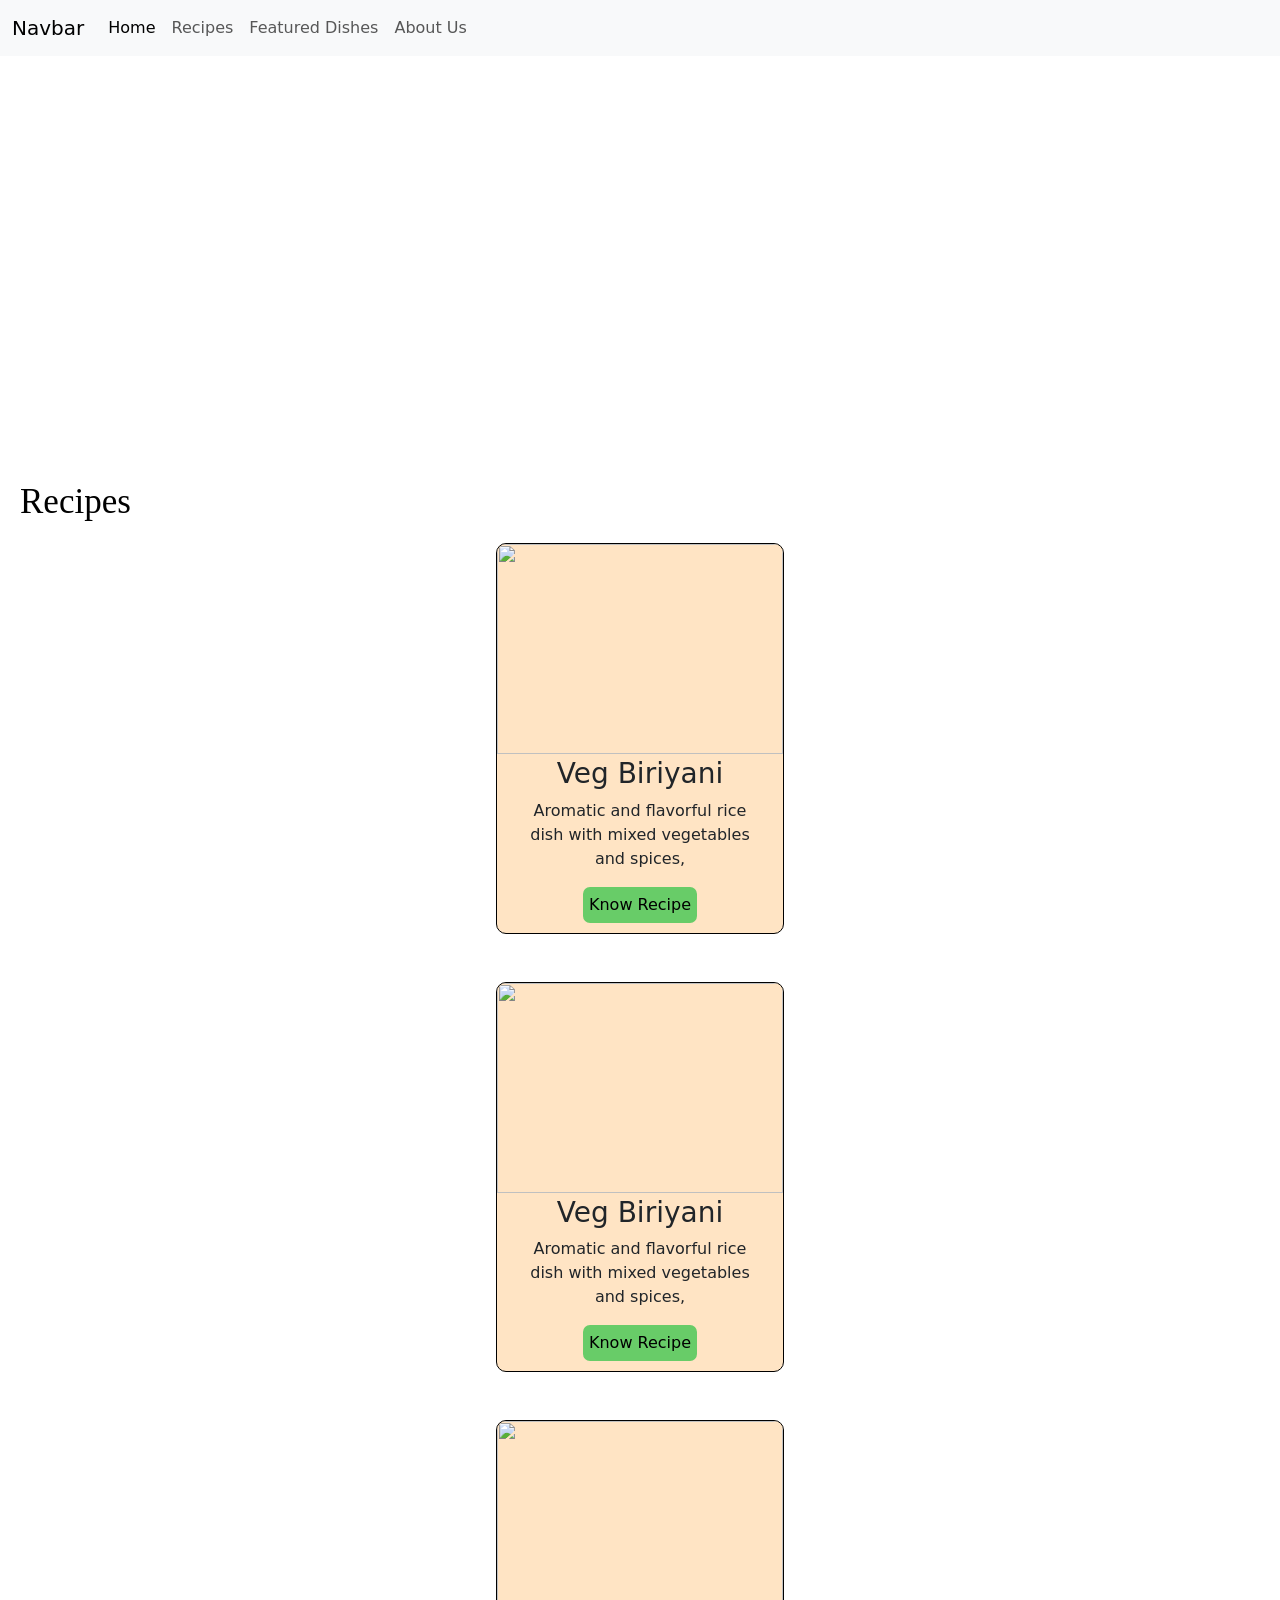
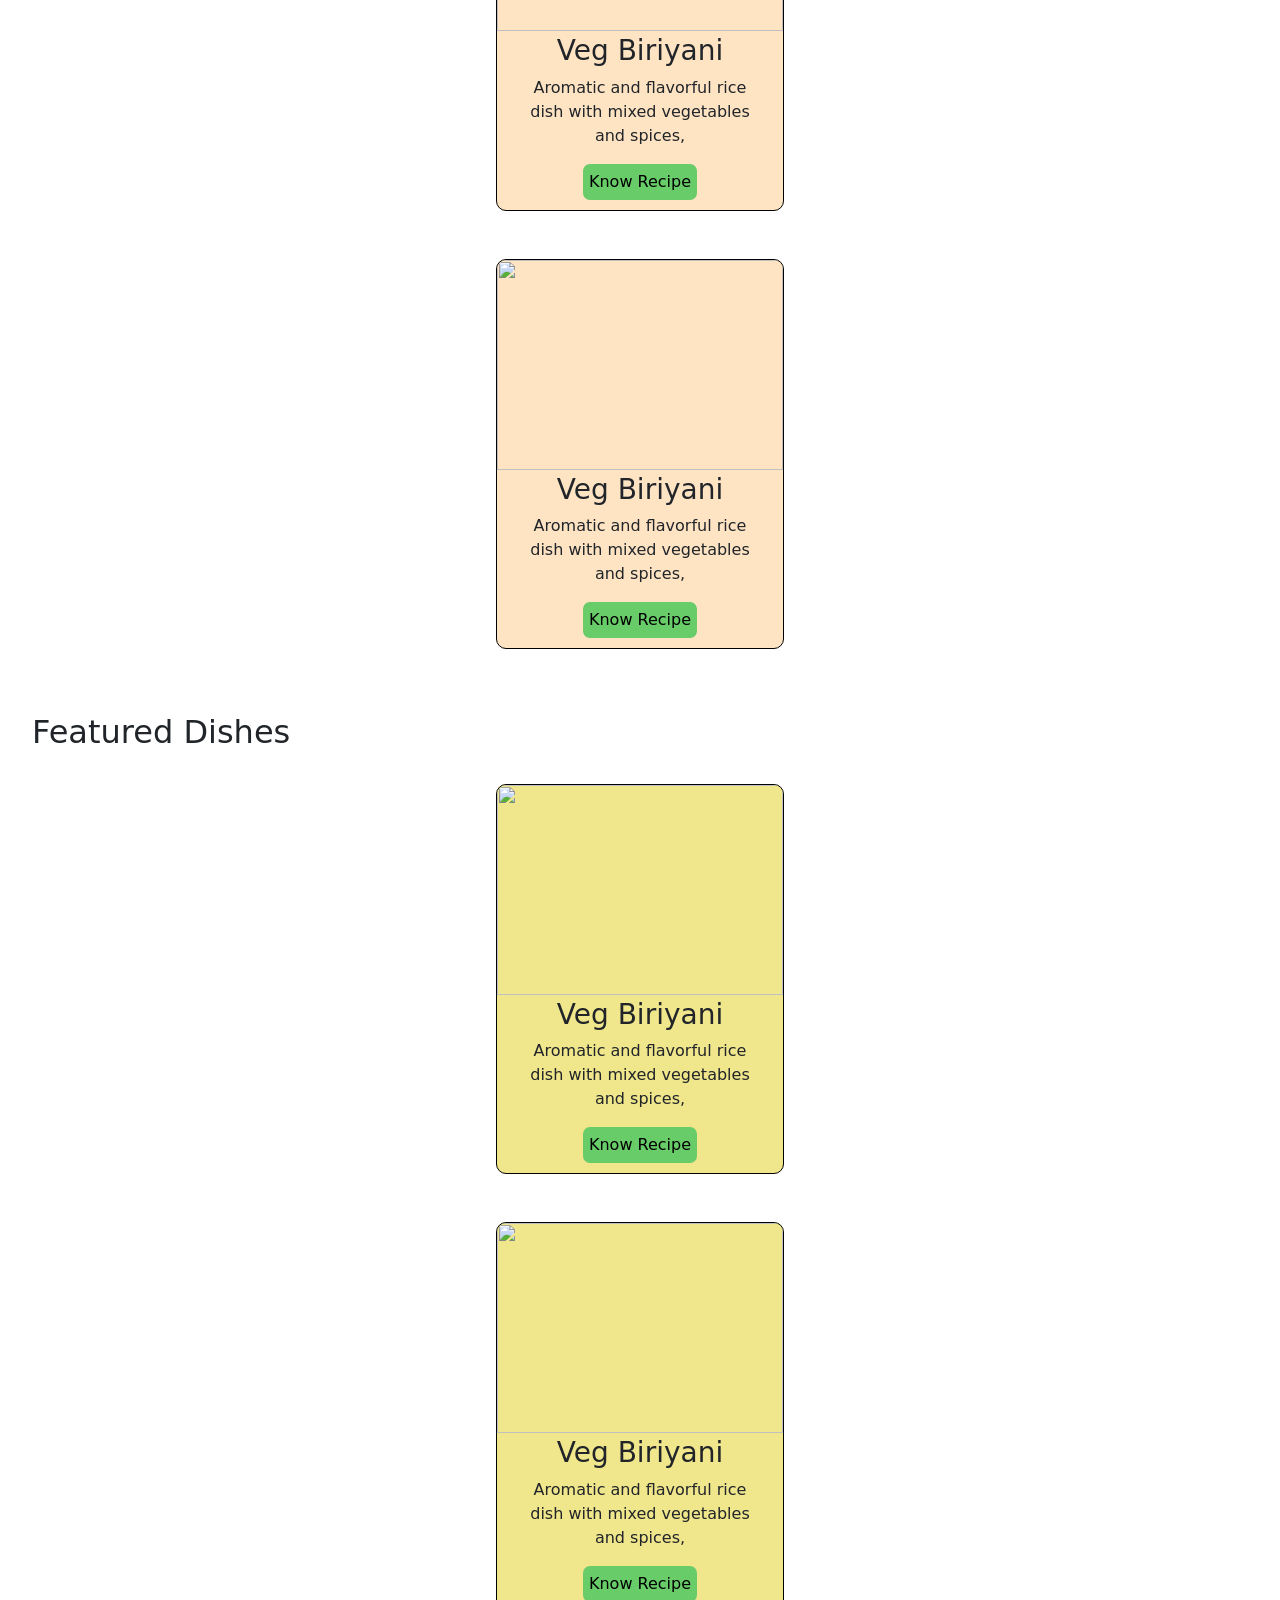
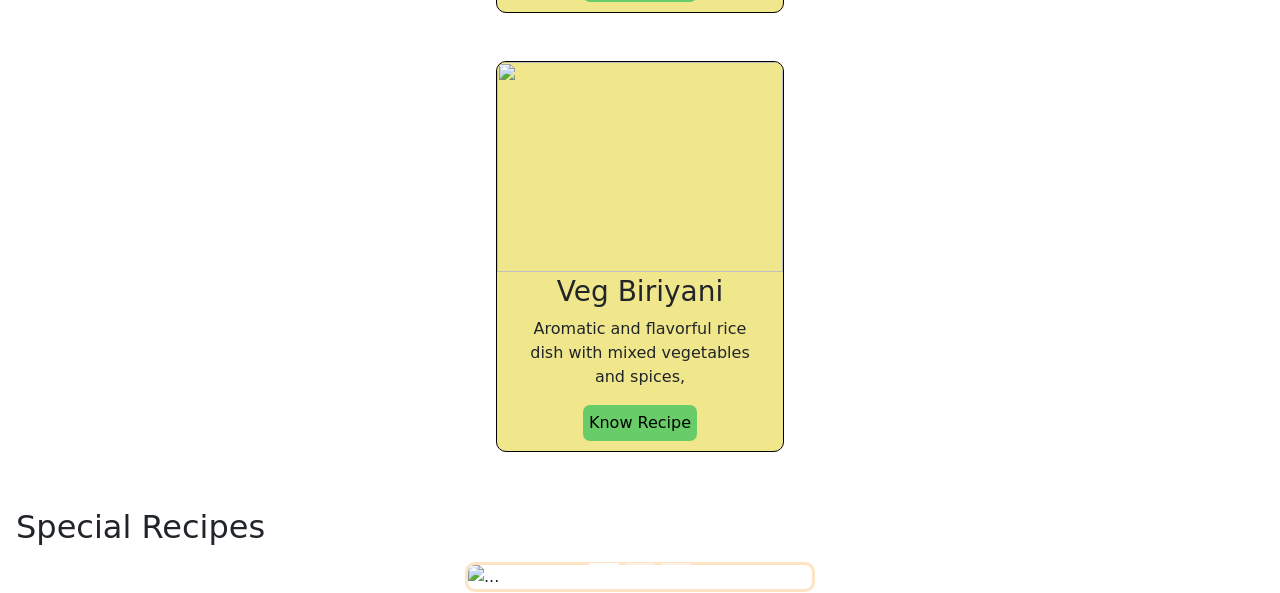
==== index.html @ 8d42eef1 "changed the html file name as the deployment was not working" ====
<!doctype html>
<html lang="en">
  <head>
    <meta charset="utf-8">
    <meta name="viewport" content="width=device-width, initial-scale=1">
    <title>Mama Recipe Site</title>
    <link href="https://cdn.jsdelivr.net/npm/bootstrap@5.3.8/dist/css/bootstrap.min.css" rel="stylesheet" integrity="sha384-sRIl4kxILFvY47J16cr9ZwB07vP4J8+LH7qKQnuqkuIAvNWLzeN8tE5YBujZqJLB" crossorigin="anonymous">
      <link rel="stylesheet" href="forge-01.css"> 
</head>
  <body>
            <nav class="navbar navbar-expand-lg bg-body-tertiary custom-navbar">
        <div class="container-fluid">
            <a class="navbar-brand" href="#">Navbar</a>
            <button class="navbar-toggler" type="button" data-bs-toggle="collapse" data-bs-target="#navbarNav" aria-controls="navbarNav" aria-expanded="false" aria-label="Toggle navigation">
            <span class="navbar-toggler-icon"></span>
            </button>
            <div class="collapse navbar-collapse" id="navbarNav">
            <ul class="navbar-nav">
                <li class="nav-item">
                <a class="nav-link active" aria-current="page" href="#">Home</a>
                </li>
                <li class="nav-item">
                <a class="nav-link" href="#">Recipes</a>
                </li>
                <li class="nav-item">
                <a class="nav-link" href="#">Featured Dishes</a>
                </li>
                <li class="nav-item">
                <a class="nav-link" href="#">About Us</a>
                </li>
            </ul>
            </div>
        </div>
        </nav>
        <div class="background-herosection text-center d-flex flex-column justify-content-center align-items-center">
            <h1 class="main-heading pl-5">Mama's Recipes<br>Site</h1>
        </div>
        <div>
            <h1 class="sub-heading title-1">Recipes</h1>
        </div>
            <div class="recipe-card card d-flex flex-column justify-content-center mb-5">
                <img src="https://tse3.mm.bing.net/th/id/OIP.PhmtGfnN7TWj3JhWNazt8wHaE8?r=0&cb=thfvnextfalcon2&w=1024&h=683&rs=1&pid=ImgDetMain&o=7&rm=3" class="card-img">
                <div  class="card-recipe-content">
                <h3>Veg Biriyani</h3>
                <p class="card-text">Aromatic and flavorful rice dish with mixed vegetables and spices,</p>
                <button type="button" class="know-recipe-button" data-bs-toggle="modal" data-bs-target="#exampleModal">
                Know Recipe
                </button>

                <!-- Modal -->
                <div class="modal fade" id="exampleModal" tabindex="-1" aria-labelledby="exampleModalLabel" aria-hidden="true">
                <div class="modal-dialog">
                    <div class="modal-content">
                    <div class="modal-header">
                        <h1 class="modal-title fs-5" id="exampleModalLabel">Modal title</h1>
                        <button type="button" class="btn-close" data-bs-dismiss="modal" aria-label="Close"></button>
                    </div>
                    <div class="modal-body modals">
                        <h3>Veg Biryani</h3>
                            <h5>Description</h5>

                            <p>A fragrant and flavorful rice dish made with basmati rice, mixed vegetables, herbs, and aromatic Indian spices.</p>
                            <ul>
                            <p>Prepration</p>
                            <li>Prep: 20 minutes</li>
                            <li>Cook: 30 minutes</li>
                            <li>Total: 50 minutes</li>
                            </ul>
                            Servings

                            4 people</p>
                            <h3>Ingredients</h3>

                            <h4>For Rice</h4>
                            <ul>
                                <li>2 cups basmati rice</li>
                                <li>4 cups water</li>
                                <li>1 bay leaf</li>
                                <li>2 cloves</li>
                                <li>1 cinnamon stick</li>
                                <li>Salt to taste</li>
                            </ul>

                            <h4>For Vegetables</h4>
                            <ul>
                                <li>1 cup carrots (diced)</li>
                                <li>1 cup beans (chopped)</li>
                                <li>1 cup green peas</li>
                                <li>1 potato (cubed)</li>
                                <li>1 onion (thinly sliced)</li>
                                <li>2 tomatoes (chopped)</li>
                                <li>2 green chilies (slit)</li>
                            </ul>

                            <h4>Spices &amp; Herbs</h4>
                            <ul>
                                <li>1 tsp ginger-garlic paste</li>
                                <li>1 tsp cumin seeds</li>
                                <li>1 tsp garam masala</li>
                                <li>½ tsp turmeric powder</li>
                                <li>1 tsp red chili powder</li>
                                <li>2 tbsp mint leaves</li>
                                <li>2 tbsp coriander leaves</li>
                            </ul>

                            <h4>Other Ingredients</h4>
                            <ul>
                                <li>2 tbsp oil</li>
                                <li>1 tbsp ghee</li>
                                <li>Salt to taste</li>
                            </ul>
                    </div>
                    <div class="modal-footer">
                        
                        <button type="button" class="btn btn-secondary" data-bs-dismiss="modal">Close</button>
                        
                    </div>
                    </div>
                </div>
                </div>
                </div>
            </div>
            <div class="recipe-card card d-flex flex-column justify-content-center mb-5">
                <img src="https://tse3.mm.bing.net/th/id/OIP.PhmtGfnN7TWj3JhWNazt8wHaE8?r=0&cb=thfvnextfalcon2&w=1024&h=683&rs=1&pid=ImgDetMain&o=7&rm=3" class="card-img">
                <div  class="card-recipe-content">
                <h3>Veg Biriyani</h3>
                <p class="card-text">Aromatic and flavorful rice dish with mixed vegetables and spices,</p>
                <button type="button" class="know-recipe-button" data-bs-toggle="modal" data-bs-target="#exampleModal">
                Know Recipe
                </button>

                <!-- Modal -->
                <div class="modal fade" id="exampleModal" tabindex="-1" aria-labelledby="exampleModalLabel" aria-hidden="true">
                <div class="modal-dialog">
                    <div class="modal-content">
                    <div class="modal-header">
                        <h1 class="modal-title fs-5" id="exampleModalLabel">Modal title</h1>
                        <button type="button" class="btn-close" data-bs-dismiss="modal" aria-label="Close"></button>
                    </div>
                    <div class="modal-body modals">
                        <h3>Veg Biryani</h3>
                            <h5>Description</h5>

                            <p>A fragrant and flavorful rice dish made with basmati rice, mixed vegetables, herbs, and aromatic Indian spices.</p>
                            <ul>
                            <p>Prepration</p>
                            <li>Prep: 20 minutes</li>
                            <li>Cook: 30 minutes</li>
                            <li>Total: 50 minutes</li>
                            </ul>
                            Servings

                            4 people</p>
                            <h3>Ingredients</h3>

                            <h4>For Rice</h4>
                            <ul>
                                <li>2 cups basmati rice</li>
                                <li>4 cups water</li>
                                <li>1 bay leaf</li>
                                <li>2 cloves</li>
                                <li>1 cinnamon stick</li>
                                <li>Salt to taste</li>
                            </ul>

                            <h4>For Vegetables</h4>
                            <ul>
                                <li>1 cup carrots (diced)</li>
                                <li>1 cup beans (chopped)</li>
                                <li>1 cup green peas</li>
                                <li>1 potato (cubed)</li>
                                <li>1 onion (thinly sliced)</li>
                                <li>2 tomatoes (chopped)</li>
                                <li>2 green chilies (slit)</li>
                            </ul>

                            <h4>Spices &amp; Herbs</h4>
                            <ul>
                                <li>1 tsp ginger-garlic paste</li>
                                <li>1 tsp cumin seeds</li>
                                <li>1 tsp garam masala</li>
                                <li>½ tsp turmeric powder</li>
                                <li>1 tsp red chili powder</li>
                                <li>2 tbsp mint leaves</li>
                                <li>2 tbsp coriander leaves</li>
                            </ul>

                            <h4>Other Ingredients</h4>
                            <ul>
                                <li>2 tbsp oil</li>
                                <li>1 tbsp ghee</li>
                                <li>Salt to taste</li>
                            </ul>
                    </div>
                    <div class="modal-footer">
                        
                        <button type="button" class="btn btn-secondary" data-bs-dismiss="modal">Close</button>
                        
                    </div>
                    </div>
                </div>
                </div>
                </div>
            </div>
            <div class="recipe-card card d-flex flex-column justify-content-center mb-5">
                <img src="https://tse3.mm.bing.net/th/id/OIP.PhmtGfnN7TWj3JhWNazt8wHaE8?r=0&cb=thfvnextfalcon2&w=1024&h=683&rs=1&pid=ImgDetMain&o=7&rm=3" class="card-img">
                <div  class="card-recipe-content">
                <h3>Veg Biriyani</h3>
                <p class="card-text">Aromatic and flavorful rice dish with mixed vegetables and spices,</p>
                <button type="button" class="know-recipe-button" data-bs-toggle="modal" data-bs-target="#exampleModal">
                Know Recipe
                </button>

                <!-- Modal -->
                <div class="modal fade" id="exampleModal" tabindex="-1" aria-labelledby="exampleModalLabel" aria-hidden="true">
                <div class="modal-dialog">
                    <div class="modal-content">
                    <div class="modal-header">
                        <h1 class="modal-title fs-5" id="exampleModalLabel">Modal title</h1>
                        <button type="button" class="btn-close" data-bs-dismiss="modal" aria-label="Close"></button>
                    </div>
                    <div class="modal-body modals">
                        <h3>Veg Biryani</h3>
                            <h5>Description</h5>

                            <p>A fragrant and flavorful rice dish made with basmati rice, mixed vegetables, herbs, and aromatic Indian spices.</p>
                            <ul>
                            <p>Prepration</p>
                            <li>Prep: 20 minutes</li>
                            <li>Cook: 30 minutes</li>
                            <li>Total: 50 minutes</li>
                            </ul>
                            Servings

                            4 people</p>
                            <h3>Ingredients</h3>

                            <h4>For Rice</h4>
                            <ul>
                                <li>2 cups basmati rice</li>
                                <li>4 cups water</li>
                                <li>1 bay leaf</li>
                                <li>2 cloves</li>
                                <li>1 cinnamon stick</li>
                                <li>Salt to taste</li>
                            </ul>

                            <h4>For Vegetables</h4>
                            <ul>
                                <li>1 cup carrots (diced)</li>
                                <li>1 cup beans (chopped)</li>
                                <li>1 cup green peas</li>
                                <li>1 potato (cubed)</li>
                                <li>1 onion (thinly sliced)</li>
                                <li>2 tomatoes (chopped)</li>
                                <li>2 green chilies (slit)</li>
                            </ul>

                            <h4>Spices &amp; Herbs</h4>
                            <ul>
                                <li>1 tsp ginger-garlic paste</li>
                                <li>1 tsp cumin seeds</li>
                                <li>1 tsp garam masala</li>
                                <li>½ tsp turmeric powder</li>
                                <li>1 tsp red chili powder</li>
                                <li>2 tbsp mint leaves</li>
                                <li>2 tbsp coriander leaves</li>
                            </ul>

                            <h4>Other Ingredients</h4>
                            <ul>
                                <li>2 tbsp oil</li>
                                <li>1 tbsp ghee</li>
                                <li>Salt to taste</li>
                            </ul>
                    </div>
                    <div class="modal-footer">
                        
                        <button type="button" class="btn btn-secondary" data-bs-dismiss="modal">Close</button>
                        
                    </div>
                    </div>
                </div>
                </div>
                </div>
            </div>
            <div class="recipe-card card d-flex flex-column justify-content-center mb-5">
                <img src="https://tse3.mm.bing.net/th/id/OIP.PhmtGfnN7TWj3JhWNazt8wHaE8?r=0&cb=thfvnextfalcon2&w=1024&h=683&rs=1&pid=ImgDetMain&o=7&rm=3" class="card-img">
                <div  class="card-recipe-content">
                <h3>Veg Biriyani</h3>
                <p class="card-text">Aromatic and flavorful rice dish with mixed vegetables and spices,</p>
                <button type="button" class="know-recipe-button" data-bs-toggle="modal" data-bs-target="#exampleModal">
                Know Recipe
                </button>

                <!-- Modal -->
                <div class="modal fade" id="exampleModal" tabindex="-1" aria-labelledby="exampleModalLabel" aria-hidden="true">
                <div class="modal-dialog">
                    <div class="modal-content">
                    <div class="modal-header">
                        <h1 class="modal-title fs-5" id="exampleModalLabel">Modal title</h1>
                        <button type="button" class="btn-close" data-bs-dismiss="modal" aria-label="Close"></button>
                    </div>
                    <div class="modal-body modals">
                        <h3>Veg Biryani</h3>
                            <h5>Description</h5>

                            <p>A fragrant and flavorful rice dish made with basmati rice, mixed vegetables, herbs, and aromatic Indian spices.</p>
                            <ul>
                            <p>Prepration</p>
                            <li>Prep: 20 minutes</li>
                            <li>Cook: 30 minutes</li>
                            <li>Total: 50 minutes</li>
                            </ul>
                            Servings

                            4 people</p>
                            <h3>Ingredients</h3>

                            <h4>For Rice</h4>
                            <ul>
                                <li>2 cups basmati rice</li>
                                <li>4 cups water</li>
                                <li>1 bay leaf</li>
                                <li>2 cloves</li>
                                <li>1 cinnamon stick</li>
                                <li>Salt to taste</li>
                            </ul>

                            <h4>For Vegetables</h4>
                            <ul>
                                <li>1 cup carrots (diced)</li>
                                <li>1 cup beans (chopped)</li>
                                <li>1 cup green peas</li>
                                <li>1 potato (cubed)</li>
                                <li>1 onion (thinly sliced)</li>
                                <li>2 tomatoes (chopped)</li>
                                <li>2 green chilies (slit)</li>
                            </ul>

                            <h4>Spices &amp; Herbs</h4>
                            <ul>
                                <li>1 tsp ginger-garlic paste</li>
                                <li>1 tsp cumin seeds</li>
                                <li>1 tsp garam masala</li>
                                <li>½ tsp turmeric powder</li>
                                <li>1 tsp red chili powder</li>
                                <li>2 tbsp mint leaves</li>
                                <li>2 tbsp coriander leaves</li>
                            </ul>

                            <h4>Other Ingredients</h4>
                            <ul>
                                <li>2 tbsp oil</li>
                                <li>1 tbsp ghee</li>
                                <li>Salt to taste</li>
                            </ul>
                    </div>
                    <div class="modal-footer">
                        
                        <button type="button" class="btn btn-secondary" data-bs-dismiss="modal">Close</button>
                        
                    </div>
                    </div>
                </div>
                </div>
                </div>
            </div>
        <div>
            <h2 class="m-3 p-3">Featured Dishes</h2>
            <div class="recipe-card2  card d-flex flex-column justify-content-center mb-5">
                <img src="https://tse3.mm.bing.net/th/id/OIP.PhmtGfnN7TWj3JhWNazt8wHaE8?r=0&cb=thfvnextfalcon2&w=1024&h=683&rs=1&pid=ImgDetMain&o=7&rm=3" class="card-img">
                <div  class="card-recipe-content">
                <h3>Veg Biriyani</h3>
                <p class="card-text">Aromatic and flavorful rice dish with mixed vegetables and spices,</p>
                <button type="button" class="know-recipe-button" data-bs-toggle="modal" data-bs-target="#exampleModal">
                Know Recipe
                </button>

                <!-- Modal -->
                <div class="modal fade" id="exampleModal" tabindex="-1" aria-labelledby="exampleModalLabel" aria-hidden="true">
                <div class="modal-dialog">
                    <div class="modal-content">
                    <div class="modal-header">
                        <h1 class="modal-title fs-5" id="exampleModalLabel">Modal title</h1>
                        <button type="button" class="btn-close" data-bs-dismiss="modal" aria-label="Close"></button>
                    </div>
                    <div class="modal-body modals">
                        <h3>Veg Biryani</h3>
                            <h5>Description</h5>

                            <p>A fragrant and flavorful rice dish made with basmati rice, mixed vegetables, herbs, and aromatic Indian spices.</p>
                            <ul>
                            <p>Prepration</p>
                            <li>Prep: 20 minutes</li>
                            <li>Cook: 30 minutes</li>
                            <li>Total: 50 minutes</li>
                            </ul>
                            Servings

                            4 people</p>
                            <h3>Ingredients</h3>

                            <h4>For Rice</h4>
                            <ul>
                                <li>2 cups basmati rice</li>
                                <li>4 cups water</li>
                                <li>1 bay leaf</li>
                                <li>2 cloves</li>
                                <li>1 cinnamon stick</li>
                                <li>Salt to taste</li>
                            </ul>

                            <h4>For Vegetables</h4>
                            <ul>
                                <li>1 cup carrots (diced)</li>
                                <li>1 cup beans (chopped)</li>
                                <li>1 cup green peas</li>
                                <li>1 potato (cubed)</li>
                                <li>1 onion (thinly sliced)</li>
                                <li>2 tomatoes (chopped)</li>
                                <li>2 green chilies (slit)</li>
                            </ul>

                            <h4>Spices &amp; Herbs</h4>
                            <ul>
                                <li>1 tsp ginger-garlic paste</li>
                                <li>1 tsp cumin seeds</li>
                                <li>1 tsp garam masala</li>
                                <li>½ tsp turmeric powder</li>
                                <li>1 tsp red chili powder</li>
                                <li>2 tbsp mint leaves</li>
                                <li>2 tbsp coriander leaves</li>
                            </ul>

                            <h4>Other Ingredients</h4>
                            <ul>
                                <li>2 tbsp oil</li>
                                <li>1 tbsp ghee</li>
                                <li>Salt to taste</li>
                            </ul>
                    </div>
                    <div class="modal-footer">
                        
                        <button type="button" class="btn btn-secondary" data-bs-dismiss="modal">Close</button>
                        
                    </div>
                    </div>
                </div>
                </div>
                </div>
            </div>
            <div class="recipe-card2  card d-flex flex-column justify-content-center mb-5">
                <img src="https://tse3.mm.bing.net/th/id/OIP.PhmtGfnN7TWj3JhWNazt8wHaE8?r=0&cb=thfvnextfalcon2&w=1024&h=683&rs=1&pid=ImgDetMain&o=7&rm=3" class="card-img">
                <div  class="card-recipe-content">
                <h3>Veg Biriyani</h3>
                <p class="card-text">Aromatic and flavorful rice dish with mixed vegetables and spices,</p>
                <button type="button" class="know-recipe-button" data-bs-toggle="modal" data-bs-target="#exampleModal">
                Know Recipe
                </button>

                <!-- Modal -->
                <div class="modal fade" id="exampleModal" tabindex="-1" aria-labelledby="exampleModalLabel" aria-hidden="true">
                <div class="modal-dialog">
                    <div class="modal-content">
                    <div class="modal-header">
                        <h1 class="modal-title fs-5" id="exampleModalLabel">Modal title</h1>
                        <button type="button" class="btn-close" data-bs-dismiss="modal" aria-label="Close"></button>
                    </div>
                    <div class="modal-body modals">
                        <h3>Veg Biryani</h3>
                            <h5>Description</h5>

                            <p>A fragrant and flavorful rice dish made with basmati rice, mixed vegetables, herbs, and aromatic Indian spices.</p>
                            <ul>
                            <p>Prepration</p>
                            <li>Prep: 20 minutes</li>
                            <li>Cook: 30 minutes</li>
                            <li>Total: 50 minutes</li>
                            </ul>
                            Servings

                            4 people</p>
                            <h3>Ingredients</h3>

                            <h4>For Rice</h4>
                            <ul>
                                <li>2 cups basmati rice</li>
                                <li>4 cups water</li>
                                <li>1 bay leaf</li>
                                <li>2 cloves</li>
                                <li>1 cinnamon stick</li>
                                <li>Salt to taste</li>
                            </ul>

                            <h4>For Vegetables</h4>
                            <ul>
                                <li>1 cup carrots (diced)</li>
                                <li>1 cup beans (chopped)</li>
                                <li>1 cup green peas</li>
                                <li>1 potato (cubed)</li>
                                <li>1 onion (thinly sliced)</li>
                                <li>2 tomatoes (chopped)</li>
                                <li>2 green chilies (slit)</li>
                            </ul>

                            <h4>Spices &amp; Herbs</h4>
                            <ul>
                                <li>1 tsp ginger-garlic paste</li>
                                <li>1 tsp cumin seeds</li>
                                <li>1 tsp garam masala</li>
                                <li>½ tsp turmeric powder</li>
                                <li>1 tsp red chili powder</li>
                                <li>2 tbsp mint leaves</li>
                                <li>2 tbsp coriander leaves</li>
                            </ul>

                            <h4>Other Ingredients</h4>
                            <ul>
                                <li>2 tbsp oil</li>
                                <li>1 tbsp ghee</li>
                                <li>Salt to taste</li>
                            </ul>
                    </div>
                    <div class="modal-footer">
                        
                        <button type="button" class="btn btn-secondary" data-bs-dismiss="modal">Close</button>
                        
                    </div>
                    </div>
                </div>
                </div>
                </div>
            </div>
            <div class="recipe-card2  card d-flex flex-column justify-content-center mb-5">
                <img src="https://tse3.mm.bing.net/th/id/OIP.PhmtGfnN7TWj3JhWNazt8wHaE8?r=0&cb=thfvnextfalcon2&w=1024&h=683&rs=1&pid=ImgDetMain&o=7&rm=3" class="card-img">
                <div  class="card-recipe-content">
                <h3>Veg Biriyani</h3>
                <p class="card-text">Aromatic and flavorful rice dish with mixed vegetables and spices,</p>
                <button type="button" class="know-recipe-button" data-bs-toggle="modal" data-bs-target="#exampleModal">
                Know Recipe
                </button>

                <!-- Modal -->
                <div class="modal fade" id="exampleModal" tabindex="-1" aria-labelledby="exampleModalLabel" aria-hidden="true">
                <div class="modal-dialog">
                    <div class="modal-content">
                    <div class="modal-header">
                        <h1 class="modal-title fs-5" id="exampleModalLabel">Modal title</h1>
                        <button type="button" class="btn-close" data-bs-dismiss="modal" aria-label="Close"></button>
                    </div>
                    <div class="modal-body modals">
                        <h3>Veg Biryani</h3>
                            <h5>Description</h5>

                            <p>A fragrant and flavorful rice dish made with basmati rice, mixed vegetables, herbs, and aromatic Indian spices.</p>
                            <ul>
                            <p>Prepration</p>
                            <li>Prep: 20 minutes</li>
                            <li>Cook: 30 minutes</li>
                            <li>Total: 50 minutes</li>
                            </ul>
                            Servings

                            4 people</p>
                            <h3>Ingredients</h3>

                            <h4>For Rice</h4>
                            <ul>
                                <li>2 cups basmati rice</li>
                                <li>4 cups water</li>
                                <li>1 bay leaf</li>
                                <li>2 cloves</li>
                                <li>1 cinnamon stick</li>
                                <li>Salt to taste</li>
                            </ul>

                            <h4>For Vegetables</h4>
                            <ul>
                                <li>1 cup carrots (diced)</li>
                                <li>1 cup beans (chopped)</li>
                                <li>1 cup green peas</li>
                                <li>1 potato (cubed)</li>
                                <li>1 onion (thinly sliced)</li>
                                <li>2 tomatoes (chopped)</li>
                                <li>2 green chilies (slit)</li>
                            </ul>

                            <h4>Spices &amp; Herbs</h4>
                            <ul>
                                <li>1 tsp ginger-garlic paste</li>
                                <li>1 tsp cumin seeds</li>
                                <li>1 tsp garam masala</li>
                                <li>½ tsp turmeric powder</li>
                                <li>1 tsp red chili powder</li>
                                <li>2 tbsp mint leaves</li>
                                <li>2 tbsp coriander leaves</li>
                            </ul>

                            <h4>Other Ingredients</h4>
                            <ul>
                                <li>2 tbsp oil</li>
                                <li>1 tbsp ghee</li>
                                <li>Salt to taste</li>
                            </ul>
                    </div>
                    <div class="modal-footer">
                        
                        <button type="button" class="btn btn-secondary" data-bs-dismiss="modal">Close</button>
                        
                    </div>
                    </div>
                </div>
                </div>
                </div>
            </div>
            </div>
            <div>
            <div>
                <h2 class="m-2 p-2">Special Recipes</h2>
            </div>
            <div>
                <div id="carouselExampleCaptions" class="carousel slide ">
  <div class="carousel-indicators">
    <button type="button" data-bs-target="#carouselExampleCaptions" data-bs-slide-to="0" class="active" aria-current="true" aria-label="Slide 1"></button>
    <button type="button" data-bs-target="#carouselExampleCaptions" data-bs-slide-to="1" aria-label="Slide 2"></button>
    <button type="button" data-bs-target="#carouselExampleCaptions" data-bs-slide-to="2" aria-label="Slide 3"></button>
  </div>
  <div class="carousel-inner slider slider-border">
    <div class="carousel-item active">
      <img src="https://www.everydayeasyeats.com/wp-content/uploads/2020/07/Chocolate-Protein-Shake-1.jpg" class="d-block w-100" alt="...">
      <div class="carousel-caption  d-md-block">
        <h5>First slide label</h5>
        <p>Some representative placeholder content for the first slide.</p>
        <button type="button" class="know-recipe-button" data-bs-toggle="modal1" data-bs-target="#exampleModal1">Know recipe</button>
      </div>
    </div>
    <div class="carousel-item">
      <img src="https://www.everydayeasyeats.com/wp-content/uploads/2020/07/Chocolate-Protein-Shake-1.jpg" class="d-block w-100" alt="...">
      <div class="carousel-caption d-md-block">
        <h5>Second slide label</h5>
        <p>Some representative placeholder content for the second slide.</p>
        <button type="button" class="know-recipe-button" data-bs-toggle="modal" data-bs-target="#exampleModal">Know recipe</button>
      </div>
    </div>
    <div class="carousel-item">
      <img src="https://www.everydayeasyeats.com/wp-content/uploads/2020/07/Chocolate-Protein-Shake-1.jpg" class="d-block w-100" alt="...">
      <div class="carousel-caption d-md-block">
        <h5>Third slide label</h5>
        <p>Some representative placeholder content for the third slide.</p>
        <button type="button" class="know-recipe-button" data-bs-toggle="modal" data-bs-target="#exampleModal">Know recipe</button>
      </div>
    </div>
  </div>
  <button class="carousel-control-prev" type="button" data-bs-target="#carouselExampleCaptions" data-bs-slide="prev">
    <span class="carousel-control-prev-icon" aria-hidden="true"></span>
    <span class="visually-hidden">Previous</span>
  </button>
  <button class="carousel-control-next" type="button" data-bs-target="#carouselExampleCaptions" data-bs-slide="next">
    <span class="carousel-control-next-icon" aria-hidden="true"></span>
    <span class="visually-hidden">Next</span>
  </button>
</div>
            </div>
           
    <script src="https://cdn.jsdelivr.net/npm/bootstrap@5.3.8/dist/js/bootstrap.bundle.min.js" integrity="sha384-FKyoEForCGlyvwx9Hj09JcYn3nv7wiPVlz7YYwJrWVcXK/BmnVDxM+D2scQbITxI" crossorigin="anonymous"></script>
  </body>
</html>
---- forge-01.css ----
.custom-navbar{
    background-color:antiquewhite;
}
.background-herosection {
    background-image: url("https://media.istockphoto.com/id/1307553426/photo/food-ingredients-for-cooking-italian-pasta.jpg?s=170667a&w=0&k=20&c=wv82sCcmN820YMtcV4XVls50idzNaBuP1s6a5htA674=");
    background-size: cover;
    height: 45vh;
    width:100vw;
}
.main-heading{
    font-family: "Roboto";
    font-size: 35px;
    padding-top: 85px;
    padding-left:42px;

    color:#ffffff
}
.title-1{
    font-family: "Roboto";
    font-size: 35px;
    color:black;
    margin: 20px;

}
.card-img{
    width:286px;
    height:210px;
    border-top-left-radius: 10px;
    border-top-right-radius: 10px;
    border-bottom-left-radius: 0px;
    border-bottom-right-radius: 0px;
}
.recipe-card{
    border-radious:20px;
    border-color: black;
    border-style: solid;
    border-width: 0.5px;
    margin-left: auto;
    margin-right: auto;
    border-radius: 10px;
    width: 18rem;
    background-color: bisque;
    
}
.recipe-card2{
    border-radious:20px;
    border-color: black;
    border-style: solid;
    border-width: 0.5px;
    margin-left: auto;
    margin-right: auto;
    border-radius: 10px;
    width: 18rem;
    background-color:khaki;
    
}
.card-recipe-content{
    text-align: center;
    padding: 3px;
    padding-bottom: 10px;
    padding-left: 20px;
    padding-right: 20px;
}
.know-recipe-button{
    border-color: rgb(104, 204, 104);
    border-width: 2px;
    border-style: solid;
    background-color:rgb(104, 204, 104);
    border-radius: 7px;
    padding: 4px;
    font-family:system-ui, -apple-system, BlinkMacSystemFont, 'Segoe UI', Roboto, sans-serif;
     padding-left: px;
    padding-right: px;
}
.modals{
    text-align: left;
}
.slider{
    width: 350px;
    margin:auto;
    overflow: hidden;
   
}
.slider-border{
    border-radius: 10px;
    border-color: bisque;
    border-style: solid;
    overflow: hidden;
    
}
.fit{
    object-fit: cover;
    width: 300px;
    height: 400px;
    overflow: hidden;
}
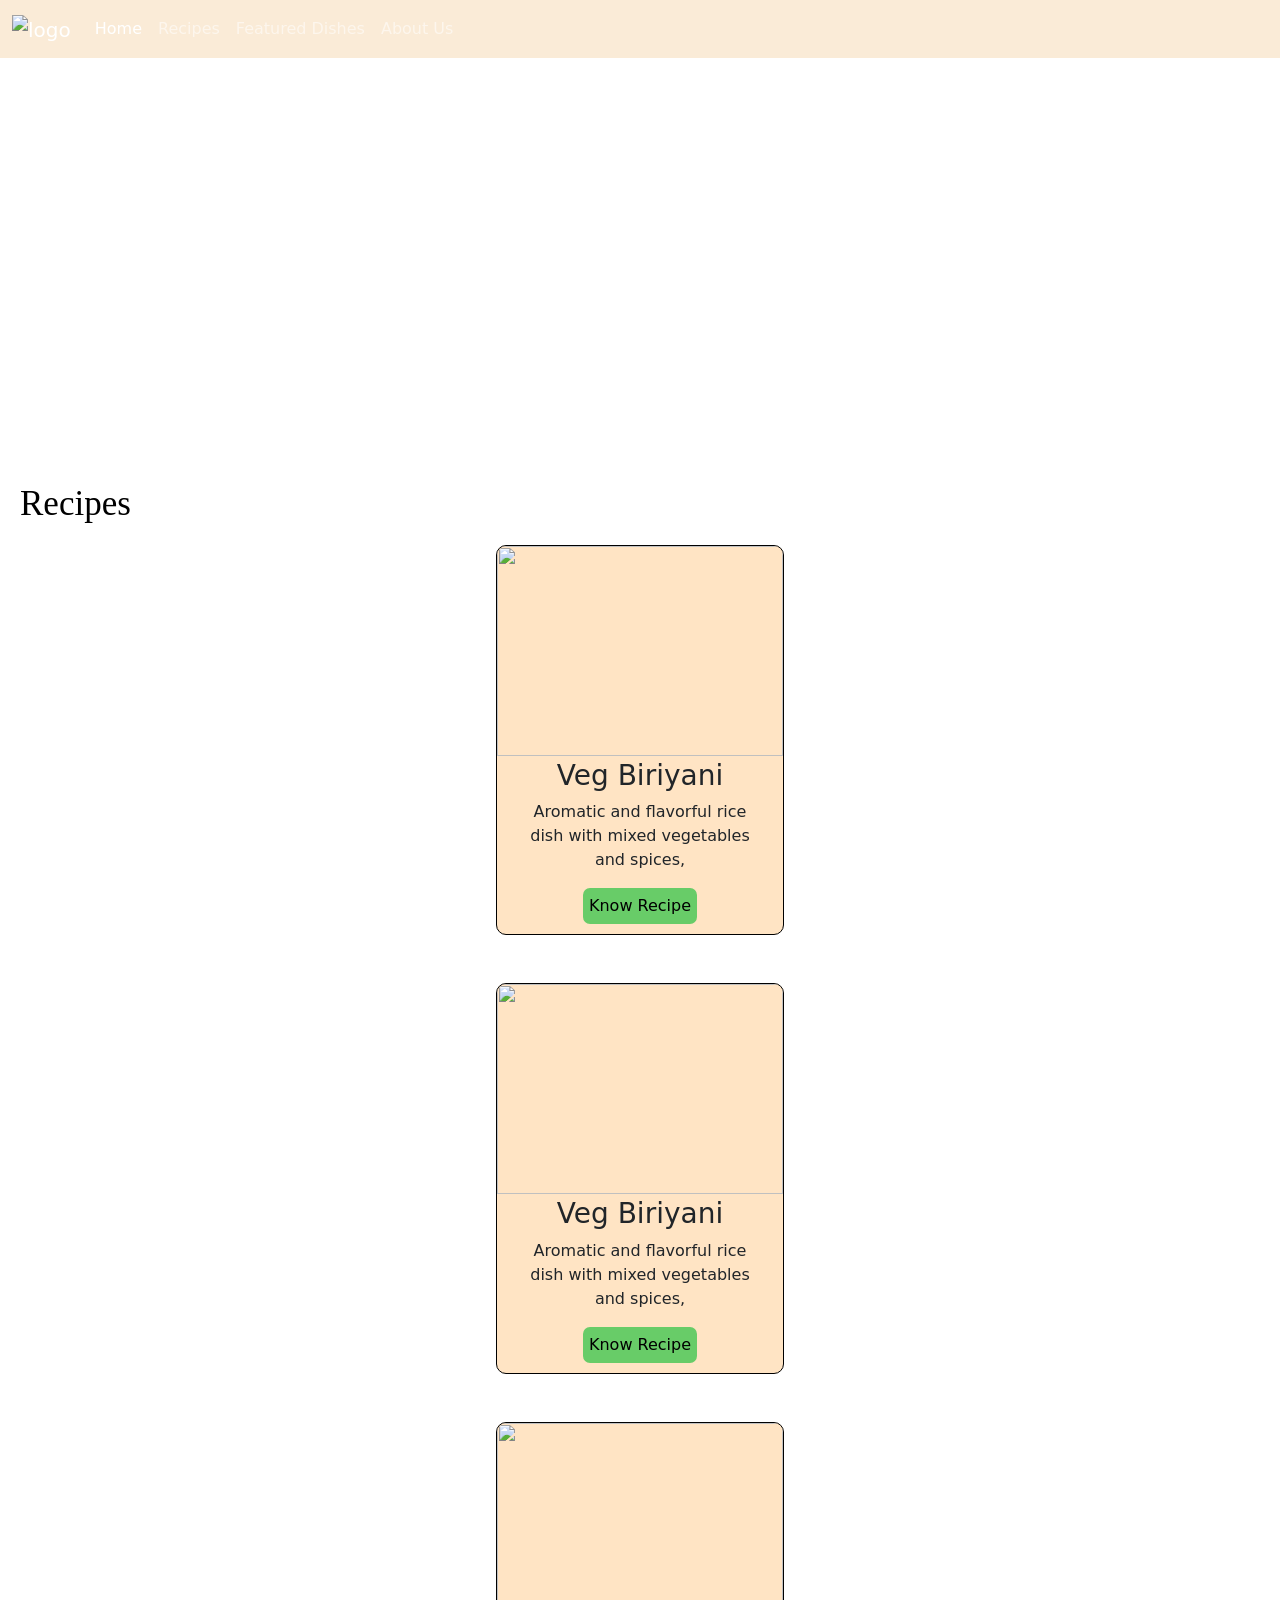
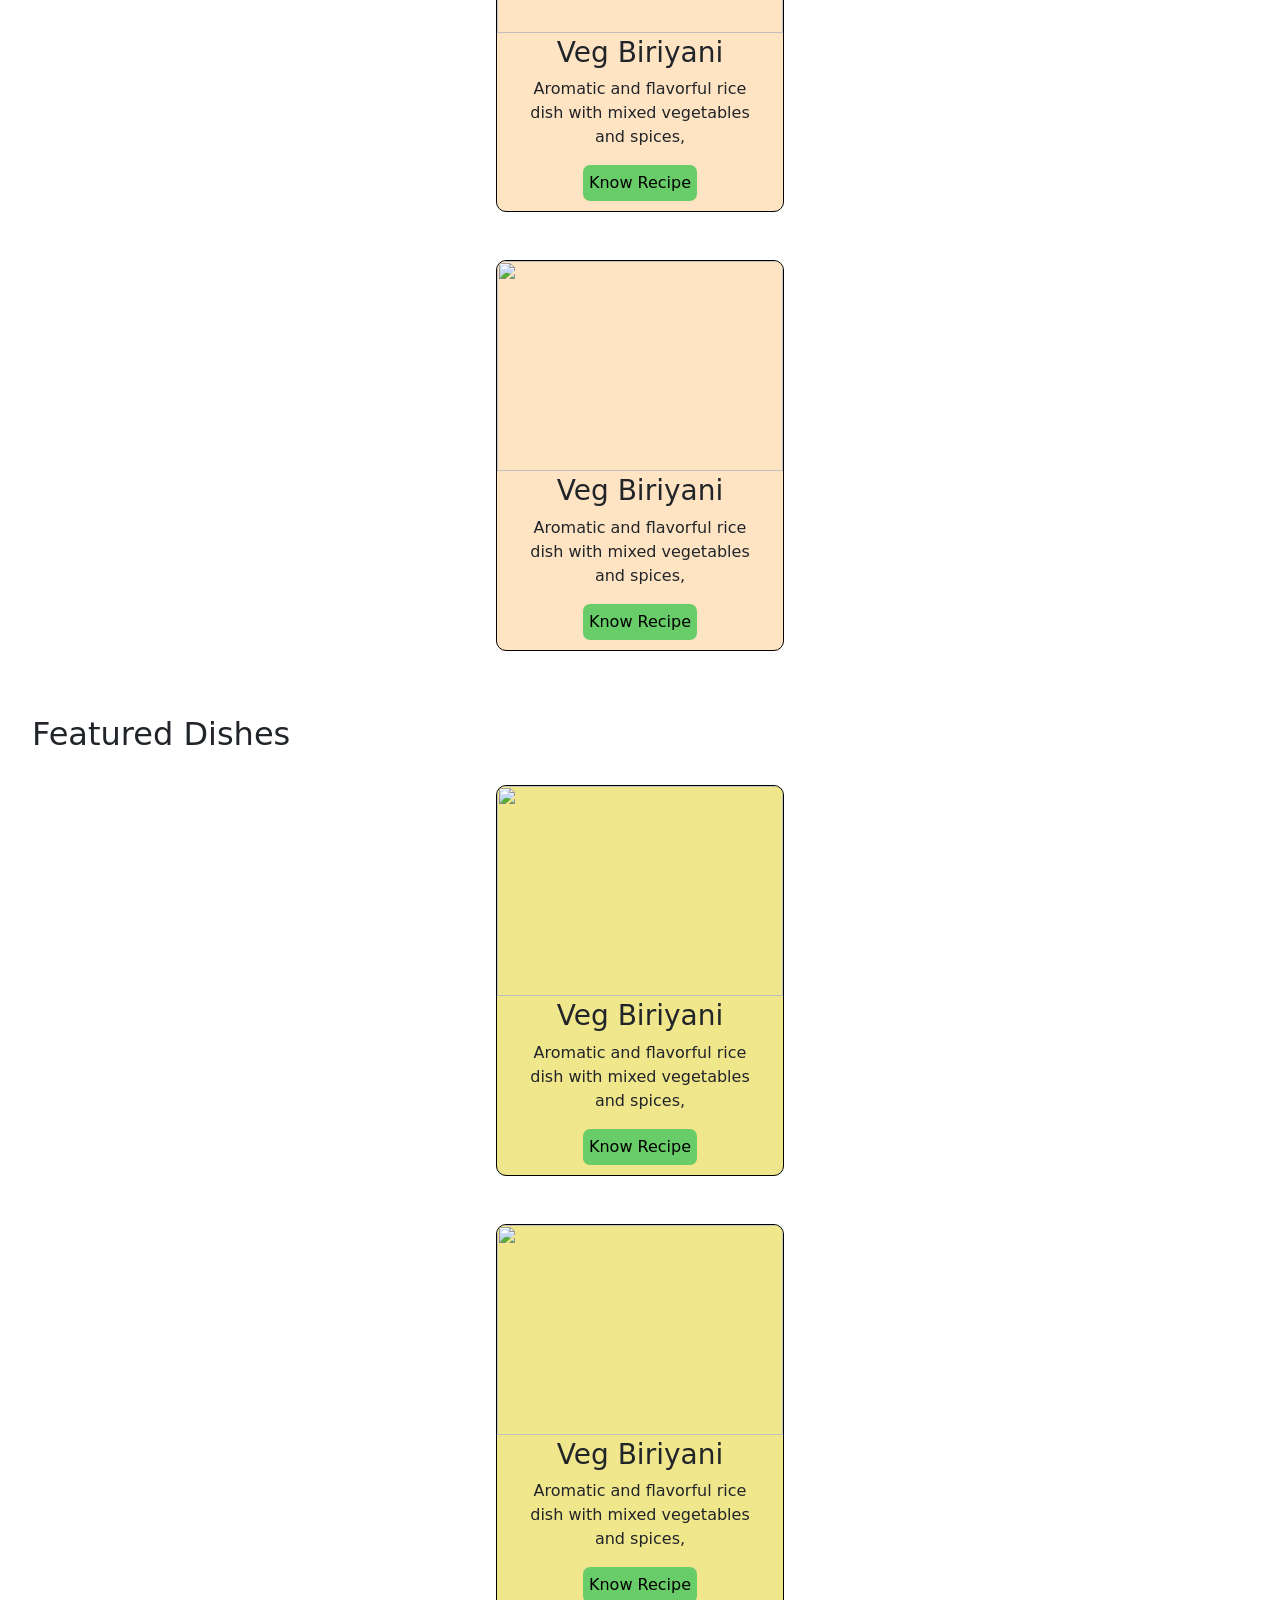
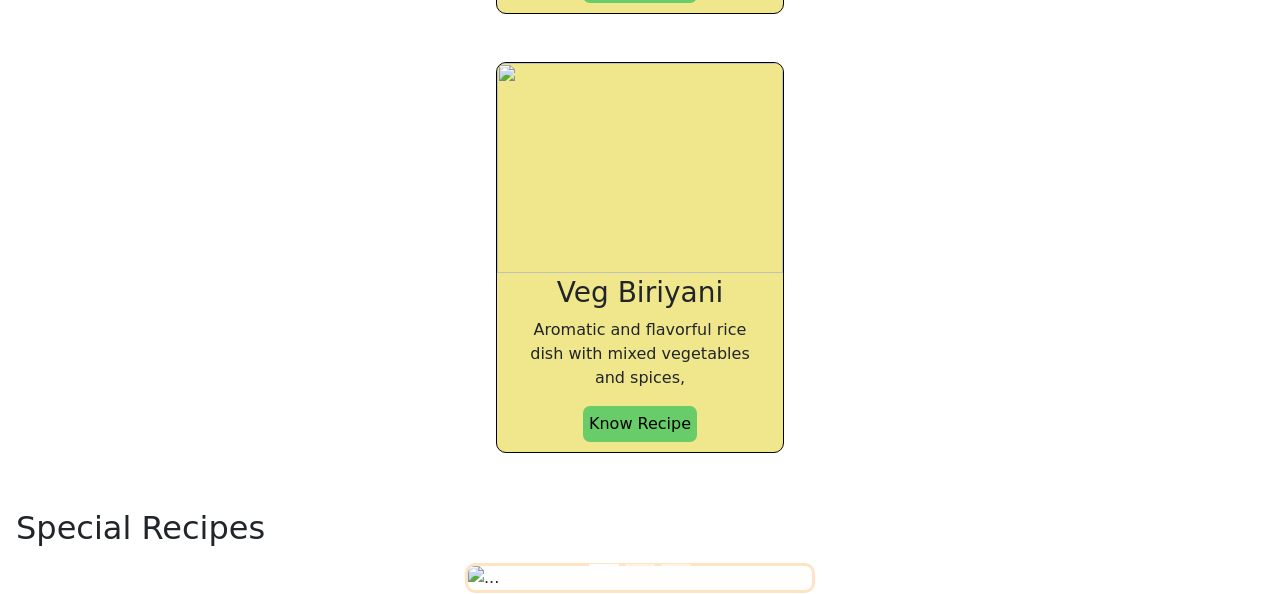
==== commit 1af184b1: "Addes logo navbar.." ====
--- a/index.html
+++ b/index.html
@@ -5,22 +5,23 @@
     <meta name="viewport" content="width=device-width, initial-scale=1">
     <title>Mama Recipe Site</title>
     <link href="https://cdn.jsdelivr.net/npm/bootstrap@5.3.8/dist/css/bootstrap.min.css" rel="stylesheet" integrity="sha384-sRIl4kxILFvY47J16cr9ZwB07vP4J8+LH7qKQnuqkuIAvNWLzeN8tE5YBujZqJLB" crossorigin="anonymous">
-      <link rel="stylesheet" href="forge-01.css"> 
+    <link href="https://fonts.googleapis.com/css2?family=Lato:wght@400;700&family=Playfair+Display:wght@600;700&display=swap" rel="stylesheet">  
+    <link rel="stylesheet" href="forge-01.css"> 
 </head>
   <body>
-            <nav class="navbar navbar-expand-lg bg-body-tertiary custom-navbar">
-        <div class="container-fluid">
-            <a class="navbar-brand" href="#">Navbar</a>
+        <nav class="navbar navbar-expand-lg navbar-dark custom-navbar sticky-top" id="navbar-view">
+        <div class="container-fluid custom-navbar">
+            <a class="navbar-brand" href="navbar-view"><img src="image\—Pngtree—unique food logo_20457892.png" alt="logo" class="img-png"></a>
             <button class="navbar-toggler" type="button" data-bs-toggle="collapse" data-bs-target="#navbarNav" aria-controls="navbarNav" aria-expanded="false" aria-label="Toggle navigation">
             <span class="navbar-toggler-icon"></span>
             </button>
             <div class="collapse navbar-collapse" id="navbarNav">
             <ul class="navbar-nav">
                 <li class="nav-item">
-                <a class="nav-link active" aria-current="page" href="#">Home</a>
+                <a class="nav-link active" aria-current="page" href="#navbar-view">Home</a>
                 </li>
                 <li class="nav-item">
-                <a class="nav-link" href="#">Recipes</a>
+                <a class="nav-link" href="#Recipes-view">Recipes</a>
                 </li>
                 <li class="nav-item">
                 <a class="nav-link" href="#">Featured Dishes</a>
@@ -33,10 +34,14 @@
         </div>
         </nav>
         <div class="background-herosection text-center d-flex flex-column justify-content-center align-items-center">
-            <h1 class="main-heading pl-5">Mama's Recipes<br>Site</h1>
+            <div class="glass-card d-flex flex-column justify-content-center text-center">
+               <h1 class="main-heading">Mama's Recipes<br>Site</h1>
+            </div>
         </div>
+        <div class="background-accent">
+        <section id="Recipes-view">
         <div>
-            <h1 class="sub-heading title-1">Recipes</h1>
+            <h1 class="sub-heading title-1" >Recipes</h1>
         </div>
             <div class="recipe-card card d-flex flex-column justify-content-center mb-5">
                 <img src="https://tse3.mm.bing.net/th/id/OIP.PhmtGfnN7TWj3JhWNazt8wHaE8?r=0&cb=thfvnextfalcon2&w=1024&h=683&rs=1&pid=ImgDetMain&o=7&rm=3" class="card-img">
@@ -366,7 +371,9 @@
                 </div>
                 </div>
             </div>
-        <div>
+            </section>
+        <div>    
+            
             <h2 class="m-3 p-3">Featured Dishes</h2>
             <div class="recipe-card2  card d-flex flex-column justify-content-center mb-5">
                 <img src="https://tse3.mm.bing.net/th/id/OIP.PhmtGfnN7TWj3JhWNazt8wHaE8?r=0&cb=thfvnextfalcon2&w=1024&h=683&rs=1&pid=ImgDetMain&o=7&rm=3" class="card-img">
@@ -660,9 +667,25 @@
     <span class="carousel-control-next-icon" aria-hidden="true"></span>
     <span class="visually-hidden">Next</span>
   </button>
-</div>
-            </div>
-           
+             </div>
+            </div>
+            </div>
+            </div>
+                        <script>
+                document.addEventListener('click', function (event) {
+
+                    const navbarCollapse = document.querySelector('.navbar-collapse');
+                    const navbarToggler = document.querySelector('.navbar-toggler');
+
+                    const isClickInsideNavbar = navbarCollapse.contains(event.target);
+                    const isClickOnToggler = navbarToggler.contains(event.target);
+
+                    if (!isClickInsideNavbar && !isClickOnToggler && navbarCollapse.classList.contains('show')) {
+                        const bsCollapse = bootstrap.Collapse.getInstance(navbarCollapse);
+                        bsCollapse.hide();
+                    }
+                });
+                </script>
     <script src="https://cdn.jsdelivr.net/npm/bootstrap@5.3.8/dist/js/bootstrap.bundle.min.js" integrity="sha384-FKyoEForCGlyvwx9Hj09JcYn3nv7wiPVlz7YYwJrWVcXK/BmnVDxM+D2scQbITxI" crossorigin="anonymous"></script>
   </body>
 </html>
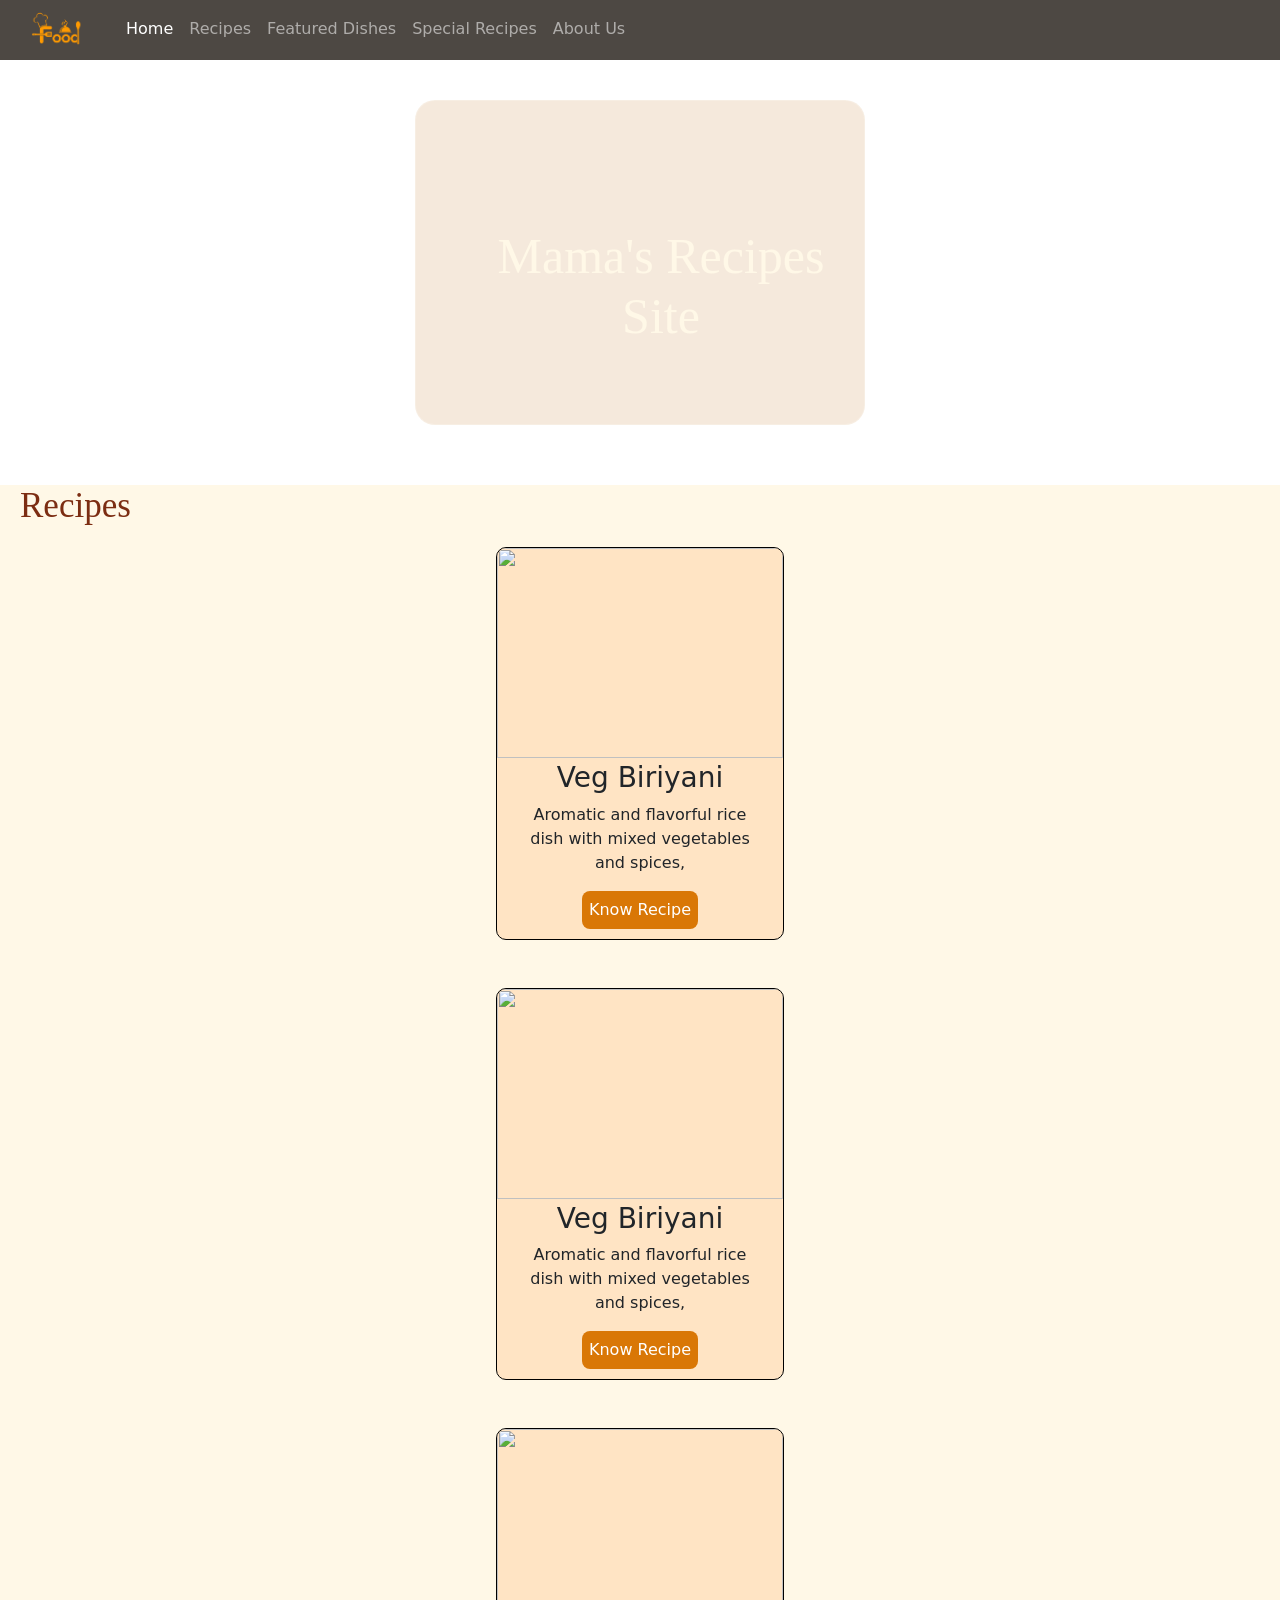
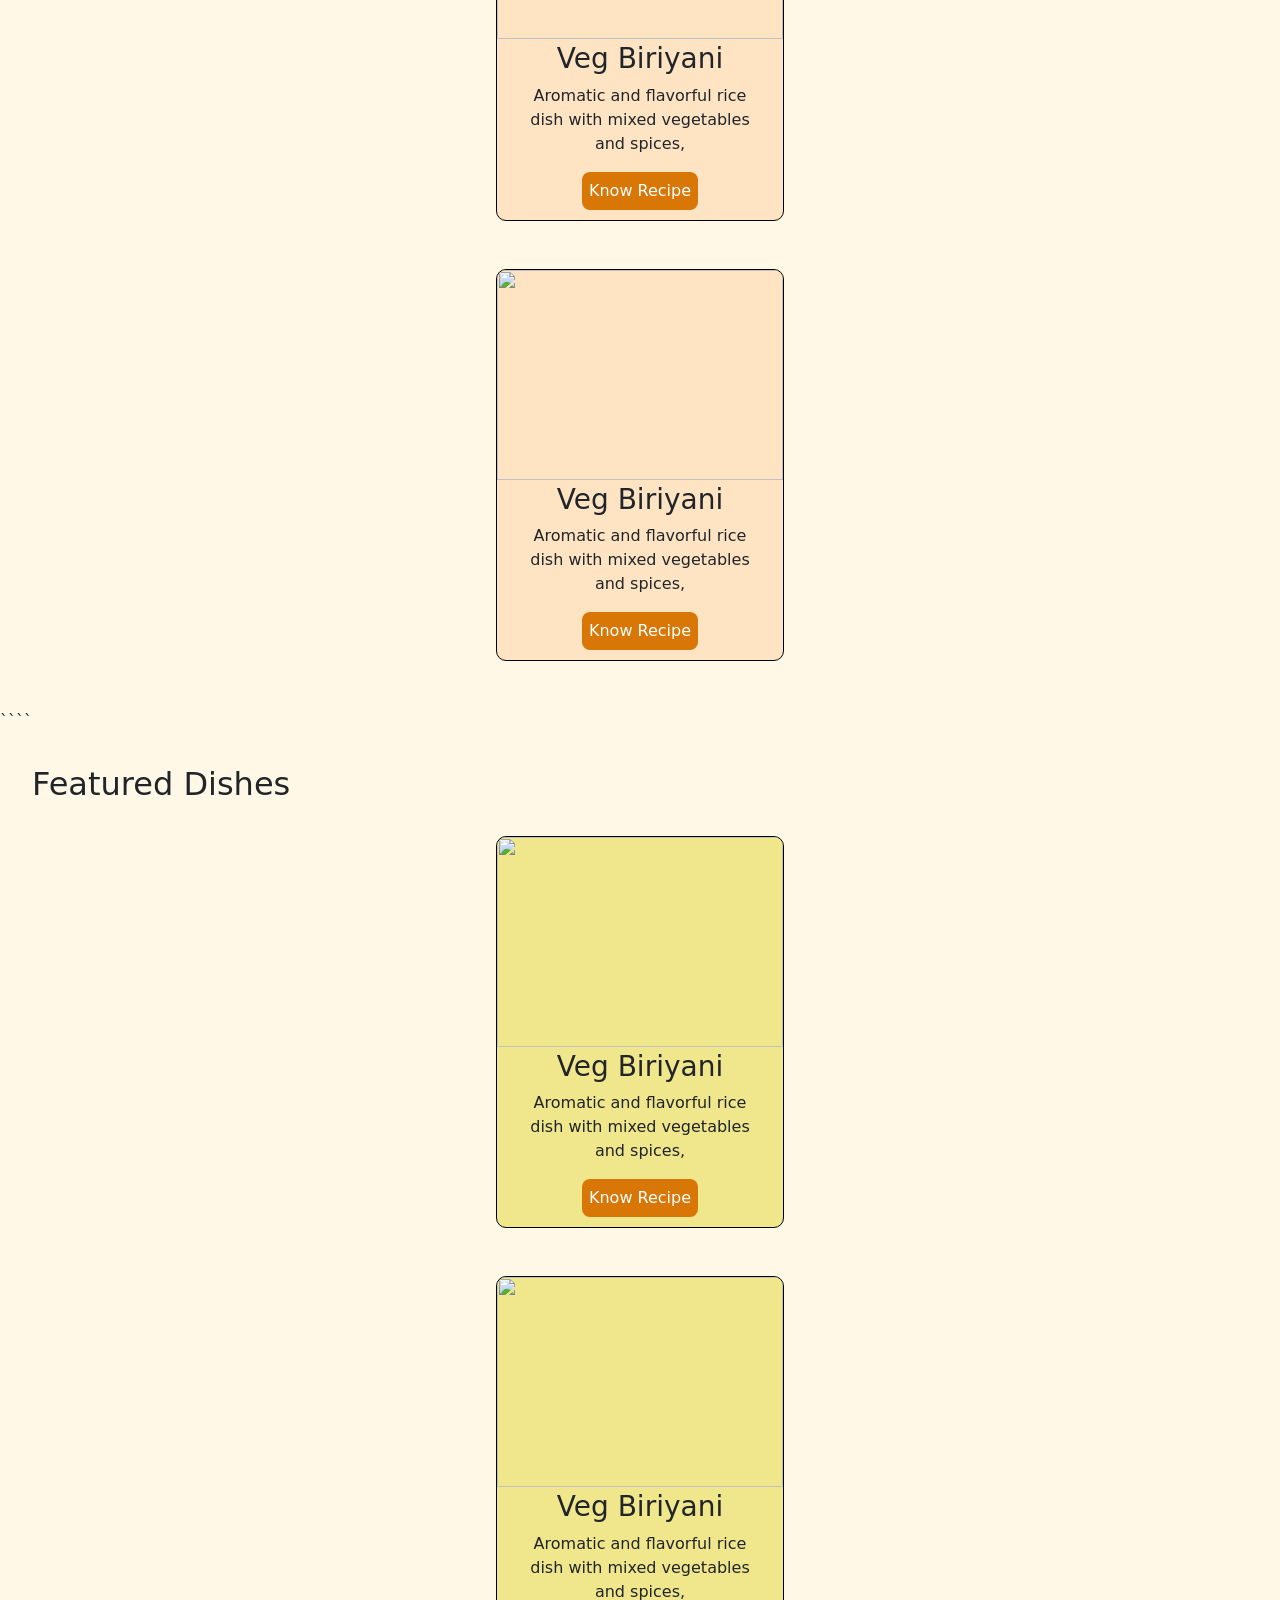
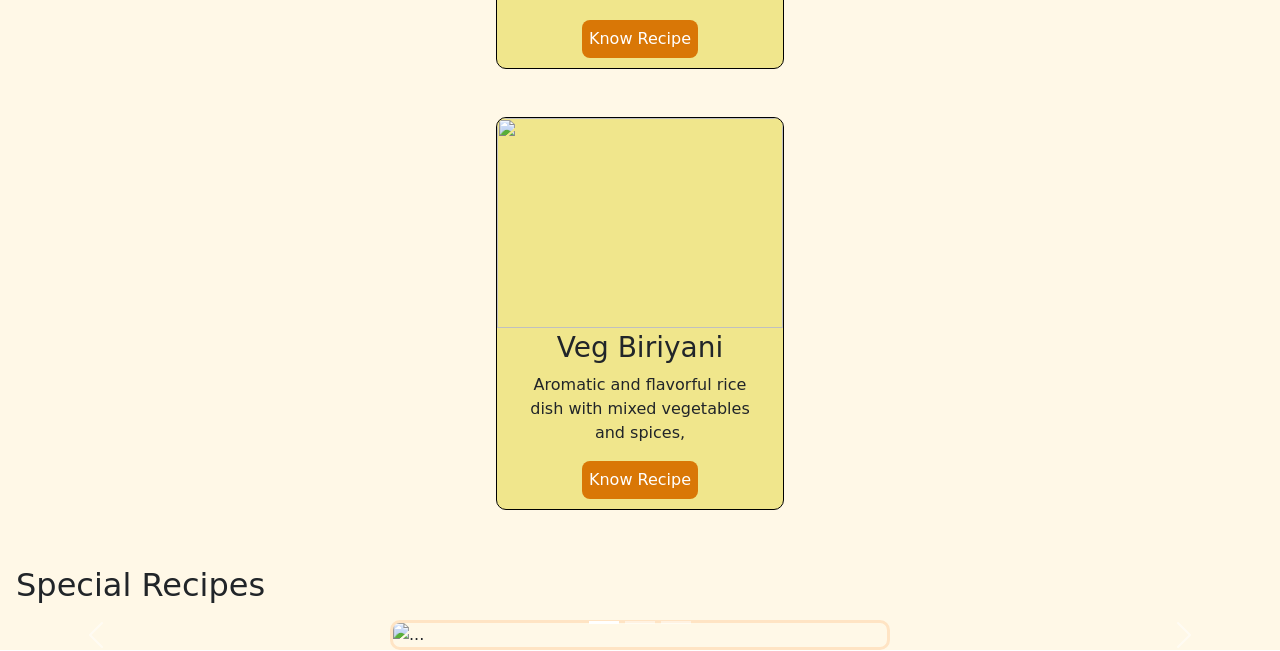
==== commit 84915158: "added new features" ====
--- a/index.html
+++ b/index.html
@@ -2,7 +2,7 @@
 <html lang="en">
   <head>
     <meta charset="utf-8">
-    <meta name="viewport" content="width=device-width, initial-scale=1">
+    <meta name="viewport" content="width=device-width, initial-scale=1.0">
     <title>Mama Recipe Site</title>
     <link href="https://cdn.jsdelivr.net/npm/bootstrap@5.3.8/dist/css/bootstrap.min.css" rel="stylesheet" integrity="sha384-sRIl4kxILFvY47J16cr9ZwB07vP4J8+LH7qKQnuqkuIAvNWLzeN8tE5YBujZqJLB" crossorigin="anonymous">
     <link href="https://fonts.googleapis.com/css2?family=Lato:wght@400;700&family=Playfair+Display:wght@600;700&display=swap" rel="stylesheet">  
@@ -10,7 +10,7 @@
 </head>
   <body>
         <nav class="navbar navbar-expand-lg navbar-dark custom-navbar sticky-top" id="navbar-view">
-        <div class="container-fluid custom-navbar">
+        <div class="container-fluid">
             <a class="navbar-brand" href="navbar-view"><img src="image\—Pngtree—unique food logo_20457892.png" alt="logo" class="img-png"></a>
             <button class="navbar-toggler" type="button" data-bs-toggle="collapse" data-bs-target="#navbarNav" aria-controls="navbarNav" aria-expanded="false" aria-label="Toggle navigation">
             <span class="navbar-toggler-icon"></span>
@@ -24,10 +24,13 @@
                 <a class="nav-link" href="#Recipes-view">Recipes</a>
                 </li>
                 <li class="nav-item">
-                <a class="nav-link" href="#">Featured Dishes</a>
+                <a class="nav-link" href="#featured-recipe-view">Featured Dishes</a>
                 </li>
                 <li class="nav-item">
-                <a class="nav-link" href="#">About Us</a>
+                <a class="nav-link" href="#Special-recipes-view">Special Recipes</a>
+                </li>
+                <li class="nav-item">
+                <a class="nav-link" href="#About-us-view">About Us</a>
                 </li>
             </ul>
             </div>
@@ -126,7 +129,7 @@
                 </div>
             </div>
             <div class="recipe-card card d-flex flex-column justify-content-center mb-5">
-                <img src="https://tse3.mm.bing.net/th/id/OIP.PhmtGfnN7TWj3JhWNazt8wHaE8?r=0&cb=thfvnextfalcon2&w=1024&h=683&rs=1&pid=ImgDetMain&o=7&rm=3" class="card-img">
+                <img src="https://i.pinimg.com/originals/4c/c4/c2/4cc4c26c287ab891aa1d1d4884d8a5df.jpg" class="card-img">
                 <div  class="card-recipe-content">
                 <h3>Veg Biriyani</h3>
                 <p class="card-text">Aromatic and flavorful rice dish with mixed vegetables and spices,</p>
@@ -208,7 +211,7 @@
                 </div>
             </div>
             <div class="recipe-card card d-flex flex-column justify-content-center mb-5">
-                <img src="https://tse3.mm.bing.net/th/id/OIP.PhmtGfnN7TWj3JhWNazt8wHaE8?r=0&cb=thfvnextfalcon2&w=1024&h=683&rs=1&pid=ImgDetMain&o=7&rm=3" class="card-img">
+                <img src="https://2.bp.blogspot.com/-qctv-dfs_VU/Vw6C1FVhHCI/AAAAAAAAC1I/GjmWmkWPum0lxPhyAYulwdlM5K_cqlUpwCLcB/s1600/aishas%2Bkitchen%2Bayeshas%2Bkerala%2Bsadya%2Brecipes%2Baviyal%2Bavial%2Bperfect%2Baviyal%2Bcarrot%2Bpachadi%2Bkichadi%2Bolan%2Bkaalan%2Berissery%2Bpulissery.jpg" class="card-img">
                 <div  class="card-recipe-content">
                 <h3>Veg Biriyani</h3>
                 <p class="card-text">Aromatic and flavorful rice dish with mixed vegetables and spices,</p>
@@ -290,7 +293,7 @@
                 </div>
             </div>
             <div class="recipe-card card d-flex flex-column justify-content-center mb-5">
-                <img src="https://tse3.mm.bing.net/th/id/OIP.PhmtGfnN7TWj3JhWNazt8wHaE8?r=0&cb=thfvnextfalcon2&w=1024&h=683&rs=1&pid=ImgDetMain&o=7&rm=3" class="card-img">
+                <img src="https://wd-image.webdunia.com/image-conversion/process-aws.php?url=https://nonprod-media.webdunia.com/public_html/_media/ta/img/article/2019-08/29/full/1567083873-1855.jpg&w=&h=&outtype=webp" class="card-img">
                 <div  class="card-recipe-content">
                 <h3>Veg Biriyani</h3>
                 <p class="card-text">Aromatic and flavorful rice dish with mixed vegetables and spices,</p>
@@ -371,12 +374,13 @@
                 </div>
                 </div>
             </div>
-            </section>
-        <div>    
+            </section>````
+            <section id="featured-recipe-view">
+           <div>    
             
             <h2 class="m-3 p-3">Featured Dishes</h2>
             <div class="recipe-card2  card d-flex flex-column justify-content-center mb-5">
-                <img src="https://tse3.mm.bing.net/th/id/OIP.PhmtGfnN7TWj3JhWNazt8wHaE8?r=0&cb=thfvnextfalcon2&w=1024&h=683&rs=1&pid=ImgDetMain&o=7&rm=3" class="card-img">
+                <img src="https://tse1.mm.bing.net/th/id/OIP.kBt87mR_bp5CfVcrwG1LowHaHa?r=0&cb=thfvnextfalcon2&rs=1&pid=ImgDetMain&o=7&rm=3" class="card-img">
                 <div  class="card-recipe-content">
                 <h3>Veg Biriyani</h3>
                 <p class="card-text">Aromatic and flavorful rice dish with mixed vegetables and spices,</p>
@@ -458,7 +462,7 @@
                 </div>
             </div>
             <div class="recipe-card2  card d-flex flex-column justify-content-center mb-5">
-                <img src="https://tse3.mm.bing.net/th/id/OIP.PhmtGfnN7TWj3JhWNazt8wHaE8?r=0&cb=thfvnextfalcon2&w=1024&h=683&rs=1&pid=ImgDetMain&o=7&rm=3" class="card-img">
+                <img src="https://tse2.mm.bing.net/th/id/OIP.eO-rOJRTflpdPpkPGxPscgHaHa?r=0&cb=thfvnextfalcon2&rs=1&pid=ImgDetMain&o=7&rm=3" class="card-img">
                 <div  class="card-recipe-content">
                 <h3>Veg Biriyani</h3>
                 <p class="card-text">Aromatic and flavorful rice dish with mixed vegetables and spices,</p>
@@ -540,7 +544,7 @@
                 </div>
             </div>
             <div class="recipe-card2  card d-flex flex-column justify-content-center mb-5">
-                <img src="https://tse3.mm.bing.net/th/id/OIP.PhmtGfnN7TWj3JhWNazt8wHaE8?r=0&cb=thfvnextfalcon2&w=1024&h=683&rs=1&pid=ImgDetMain&o=7&rm=3" class="card-img">
+                <img src="https://tse4.mm.bing.net/th/id/OIP.7qsaTllgnnltJEeSiN96dwHaLG?r=0&cb=thfvnextfalcon2&rs=1&pid=ImgDetMain&o=7&rm=3" class="card-img">
                 <div  class="card-recipe-content">
                 <h3>Veg Biriyani</h3>
                 <p class="card-text">Aromatic and flavorful rice dish with mixed vegetables and spices,</p>
@@ -622,55 +626,58 @@
                 </div>
             </div>
             </div>
+            </section>
+            <section id="Special-recipes-view">
             <div>
             <div>
                 <h2 class="m-2 p-2">Special Recipes</h2>
             </div>
             <div>
                 <div id="carouselExampleCaptions" class="carousel slide ">
-  <div class="carousel-indicators">
-    <button type="button" data-bs-target="#carouselExampleCaptions" data-bs-slide-to="0" class="active" aria-current="true" aria-label="Slide 1"></button>
-    <button type="button" data-bs-target="#carouselExampleCaptions" data-bs-slide-to="1" aria-label="Slide 2"></button>
-    <button type="button" data-bs-target="#carouselExampleCaptions" data-bs-slide-to="2" aria-label="Slide 3"></button>
-  </div>
-  <div class="carousel-inner slider slider-border">
-    <div class="carousel-item active">
-      <img src="https://www.everydayeasyeats.com/wp-content/uploads/2020/07/Chocolate-Protein-Shake-1.jpg" class="d-block w-100" alt="...">
-      <div class="carousel-caption  d-md-block">
-        <h5>First slide label</h5>
-        <p>Some representative placeholder content for the first slide.</p>
-        <button type="button" class="know-recipe-button" data-bs-toggle="modal1" data-bs-target="#exampleModal1">Know recipe</button>
-      </div>
-    </div>
-    <div class="carousel-item">
-      <img src="https://www.everydayeasyeats.com/wp-content/uploads/2020/07/Chocolate-Protein-Shake-1.jpg" class="d-block w-100" alt="...">
-      <div class="carousel-caption d-md-block">
-        <h5>Second slide label</h5>
-        <p>Some representative placeholder content for the second slide.</p>
-        <button type="button" class="know-recipe-button" data-bs-toggle="modal" data-bs-target="#exampleModal">Know recipe</button>
-      </div>
-    </div>
-    <div class="carousel-item">
-      <img src="https://www.everydayeasyeats.com/wp-content/uploads/2020/07/Chocolate-Protein-Shake-1.jpg" class="d-block w-100" alt="...">
-      <div class="carousel-caption d-md-block">
-        <h5>Third slide label</h5>
-        <p>Some representative placeholder content for the third slide.</p>
-        <button type="button" class="know-recipe-button" data-bs-toggle="modal" data-bs-target="#exampleModal">Know recipe</button>
-      </div>
-    </div>
-  </div>
-  <button class="carousel-control-prev" type="button" data-bs-target="#carouselExampleCaptions" data-bs-slide="prev">
-    <span class="carousel-control-prev-icon" aria-hidden="true"></span>
-    <span class="visually-hidden">Previous</span>
-  </button>
-  <button class="carousel-control-next" type="button" data-bs-target="#carouselExampleCaptions" data-bs-slide="next">
-    <span class="carousel-control-next-icon" aria-hidden="true"></span>
-    <span class="visually-hidden">Next</span>
-  </button>
-             </div>
-            </div>
-            </div>
-            </div>
+                    <div class="carousel-indicators">
+                        <button type="button" data-bs-target="#carouselExampleCaptions" data-bs-slide-to="0" class="active" aria-current="true" aria-label="Slide 1"></button>
+                        <button type="button" data-bs-target="#carouselExampleCaptions" data-bs-slide-to="1" aria-label="Slide 2"></button>
+                        <button type="button" data-bs-target="#carouselExampleCaptions" data-bs-slide-to="2" aria-label="Slide 3"></button>
+                    </div>
+                    <div class="carousel-inner slider slider-border">
+                        <div class="carousel-item active">
+                        <img src="https://www.tasteatlas.com/Images/Dishes/4ecba690cc0b47809d43d70c7a6b3a39.jpg?mw=1300" class="d-block w-100" alt="...">
+                        <div class="carousel-caption  d-md-block">
+                            <h5>First slide label</h5>
+                            <p>Some representative placeholder content for the first slide.</p>
+                            <button type="button" class="know-recipe-button" data-bs-toggle="modal1" data-bs-target="#exampleModal1">Know recipe</button>
+                        </div>
+                        </div>
+                        <div class="carousel-item">
+                        <img src="https://www.tasteatlas.com/images/dishes/acd78bd43653438ebb11cef93894fc4e.jpg?mw=1300" class="d-block w-100" alt="...">
+                        <div class="carousel-caption d-md-block">
+                            <h5>Second slide label</h5>
+                            <p>Some representative placeholder content for the second slide.</p>
+                            <button type="button" class="know-recipe-button" data-bs-toggle="modal" data-bs-target="#exampleModal">Know recipe</button>
+                        </div>
+                        </div>
+                        <div class="carousel-item">
+                        <img src="https://i.ytimg.com/vi/ztzY-T_rjV8/maxresdefault.jpg" class="d-block w-100" alt="...">
+                        <div class="carousel-caption d-md-block">
+                            <h5>Third slide label</h5>
+                            <p>Some representative placeholder content for the third slide.</p>
+                            <button type="button" class="know-recipe-button" data-bs-toggle="modal" data-bs-target="#exampleModal">Know recipe</button>
+                        </div>
+                        </div>
+                    </div>
+                    <button class="carousel-control-prev" type="button" data-bs-target="#carouselExampleCaptions" data-bs-slide="prev">
+                        <span class="carousel-control-prev-icon" aria-hidden="true"></span>
+                        <span class="visually-hidden">Previous</span>
+                    </button>
+                    <button class="carousel-control-next" type="button" data-bs-target="#carouselExampleCaptions" data-bs-slide="next">
+                        <span class="carousel-control-next-icon" aria-hidden="true"></span>
+                        <span class="visually-hidden">Next</span>
+                    </button>
+                                </div>
+                                </div>
+                                </div>
+                                </div>
+                                </section>
                         <script>
                 document.addEventListener('click', function (event) {
 
--- a/forge-01.css
+++ b/forge-01.css
@@ -1,24 +1,51 @@
 .custom-navbar{
-    background-color:antiquewhite;
+    background-color:#4d4843;
+    height: 60px;
+    padding-bottom: 10px;
+    
+}
+.background-accent{
+    background-color: #FFF8E7;
+    background-size:cover;
+    height:auto;
 }
 .background-herosection {
     background-image: url("https://media.istockphoto.com/id/1307553426/photo/food-ingredients-for-cooking-italian-pasta.jpg?s=170667a&w=0&k=20&c=wv82sCcmN820YMtcV4XVls50idzNaBuP1s6a5htA674=");
     background-size: cover;
     height: 45vh;
     width:100vw;
+    position: relative;
+
+}
+.glass-card {
+    background: rgba(184, 109, 23, 0.15);
+
+    backdrop-filter: blur(12px);
+    -webkit-backdrop-filter: blur(5px);
+
+    border: 1px solid rgba(255,255,255,0.2);
+
+    border-radius: 20px;
+    padding: 40px;
+}
+.img-png{
+    background-color: transparent;
+    width: 90px;
+    height: 50px;
+    object-fit: contain;
 }
 .main-heading{
-    font-family: "Roboto";
-    font-size: 35px;
+    font-family: "Pacifico";
+    font-size: 50px;
     padding-top: 85px;
     padding-left:42px;
-
-    color:#ffffff
+    padding-bottom:30px;
+    color:#FFF8E7
 }
 .title-1{
-    font-family: "Roboto";
+    font-family: "Poppins SemiBold";
     font-size: 35px;
-    color:black;
+    color:#7C2D12;
     margin: 20px;
 
 }
@@ -31,7 +58,7 @@
     border-bottom-right-radius: 0px;
 }
 .recipe-card{
-    border-radious:20px;
+    border-radius:20px;
     border-color: black;
     border-style: solid;
     border-width: 0.5px;
@@ -43,7 +70,7 @@
     
 }
 .recipe-card2{
-    border-radious:20px;
+    border-radius:20px;
     border-color: black;
     border-style: solid;
     border-width: 0.5px;
@@ -62,21 +89,19 @@
     padding-right: 20px;
 }
 .know-recipe-button{
-    border-color: rgb(104, 204, 104);
-    border-width: 2px;
-    border-style: solid;
-    background-color:rgb(104, 204, 104);
-    border-radius: 7px;
-    padding: 4px;
-    font-family:system-ui, -apple-system, BlinkMacSystemFont, 'Segoe UI', Roboto, sans-serif;
-     padding-left: px;
-    padding-right: px;
+    background:#D97706;
+    color:white;
+    border:none;
+    border-radius:8px;
+    padding: 7px;
 }
+
 .modals{
     text-align: left;
 }
 .slider{
-    width: 350px;
+    width:500px;
+
     margin:auto;
     overflow: hidden;
    
@@ -90,7 +115,7 @@
 }
 .fit{
     object-fit: cover;
-    width: 300px;
-    height: 400px;
+    width: 400px;
+    height: 700px;
     overflow: hidden;
 }
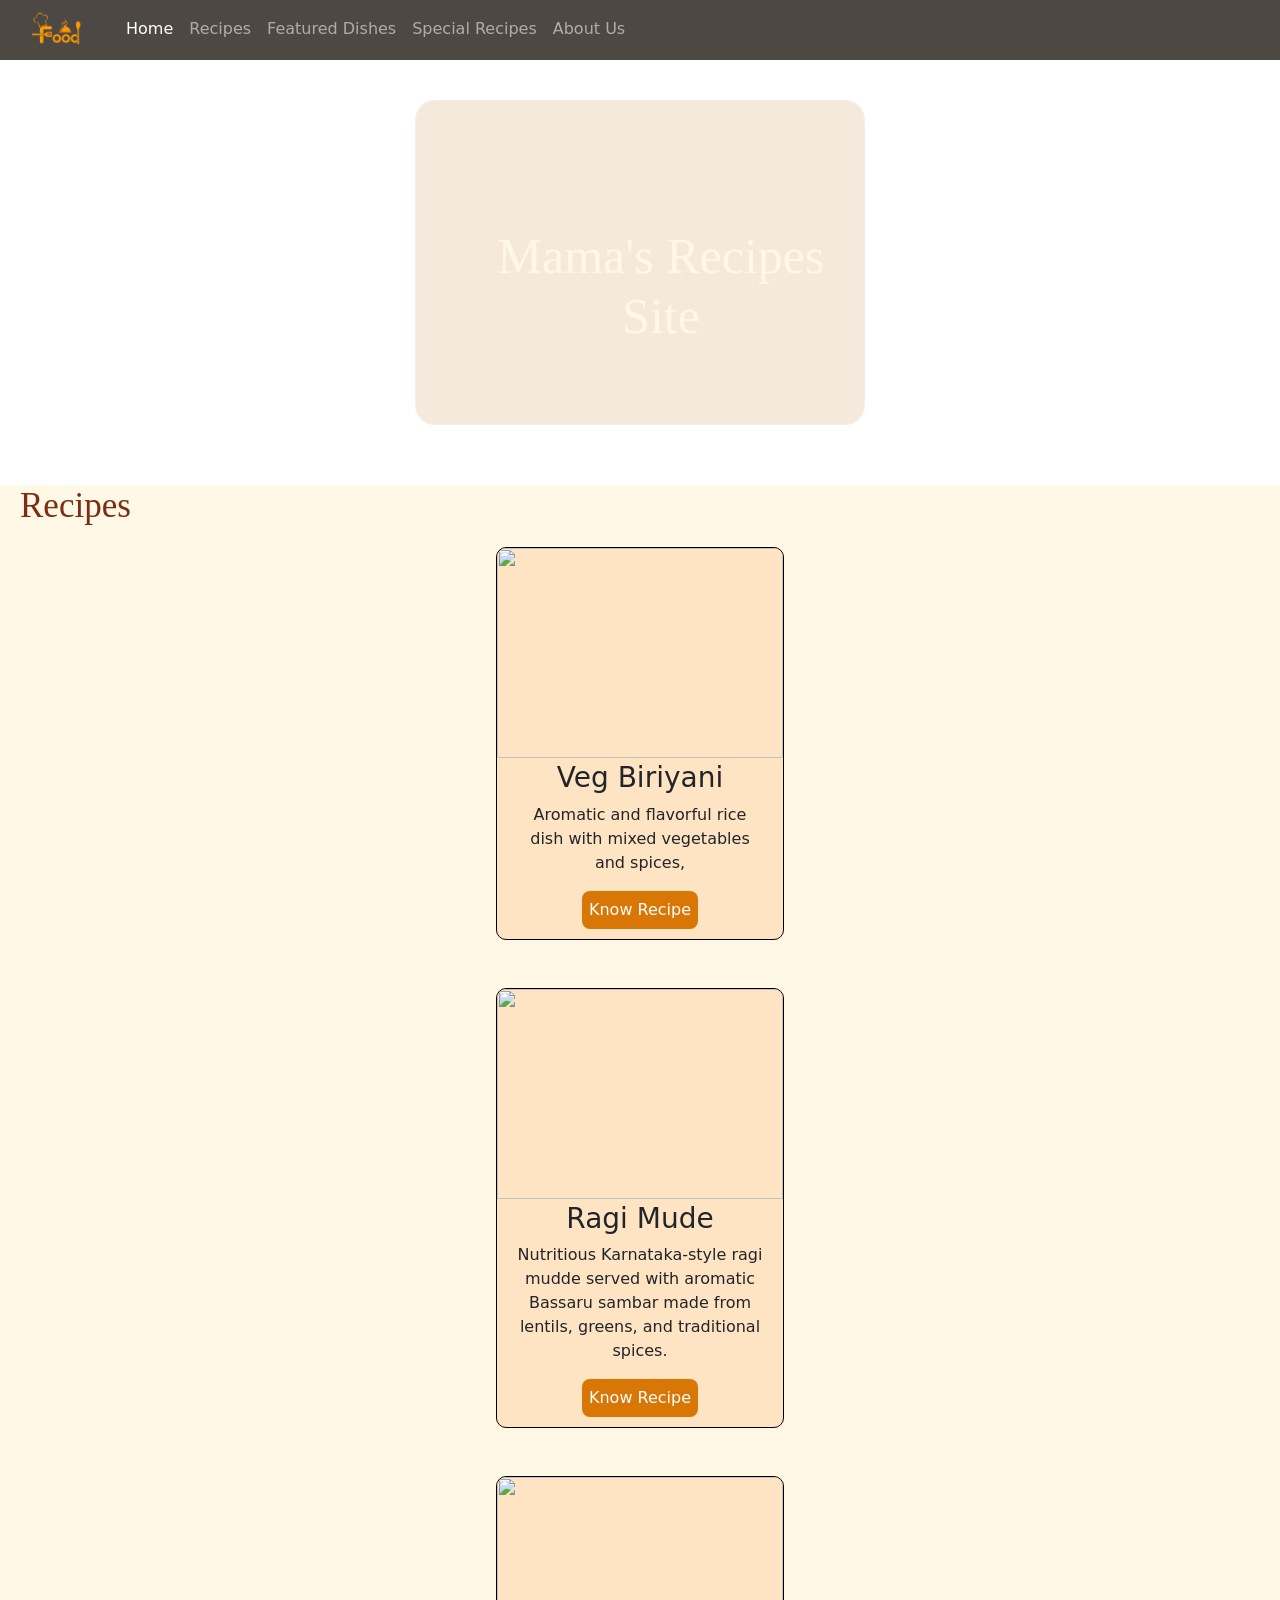
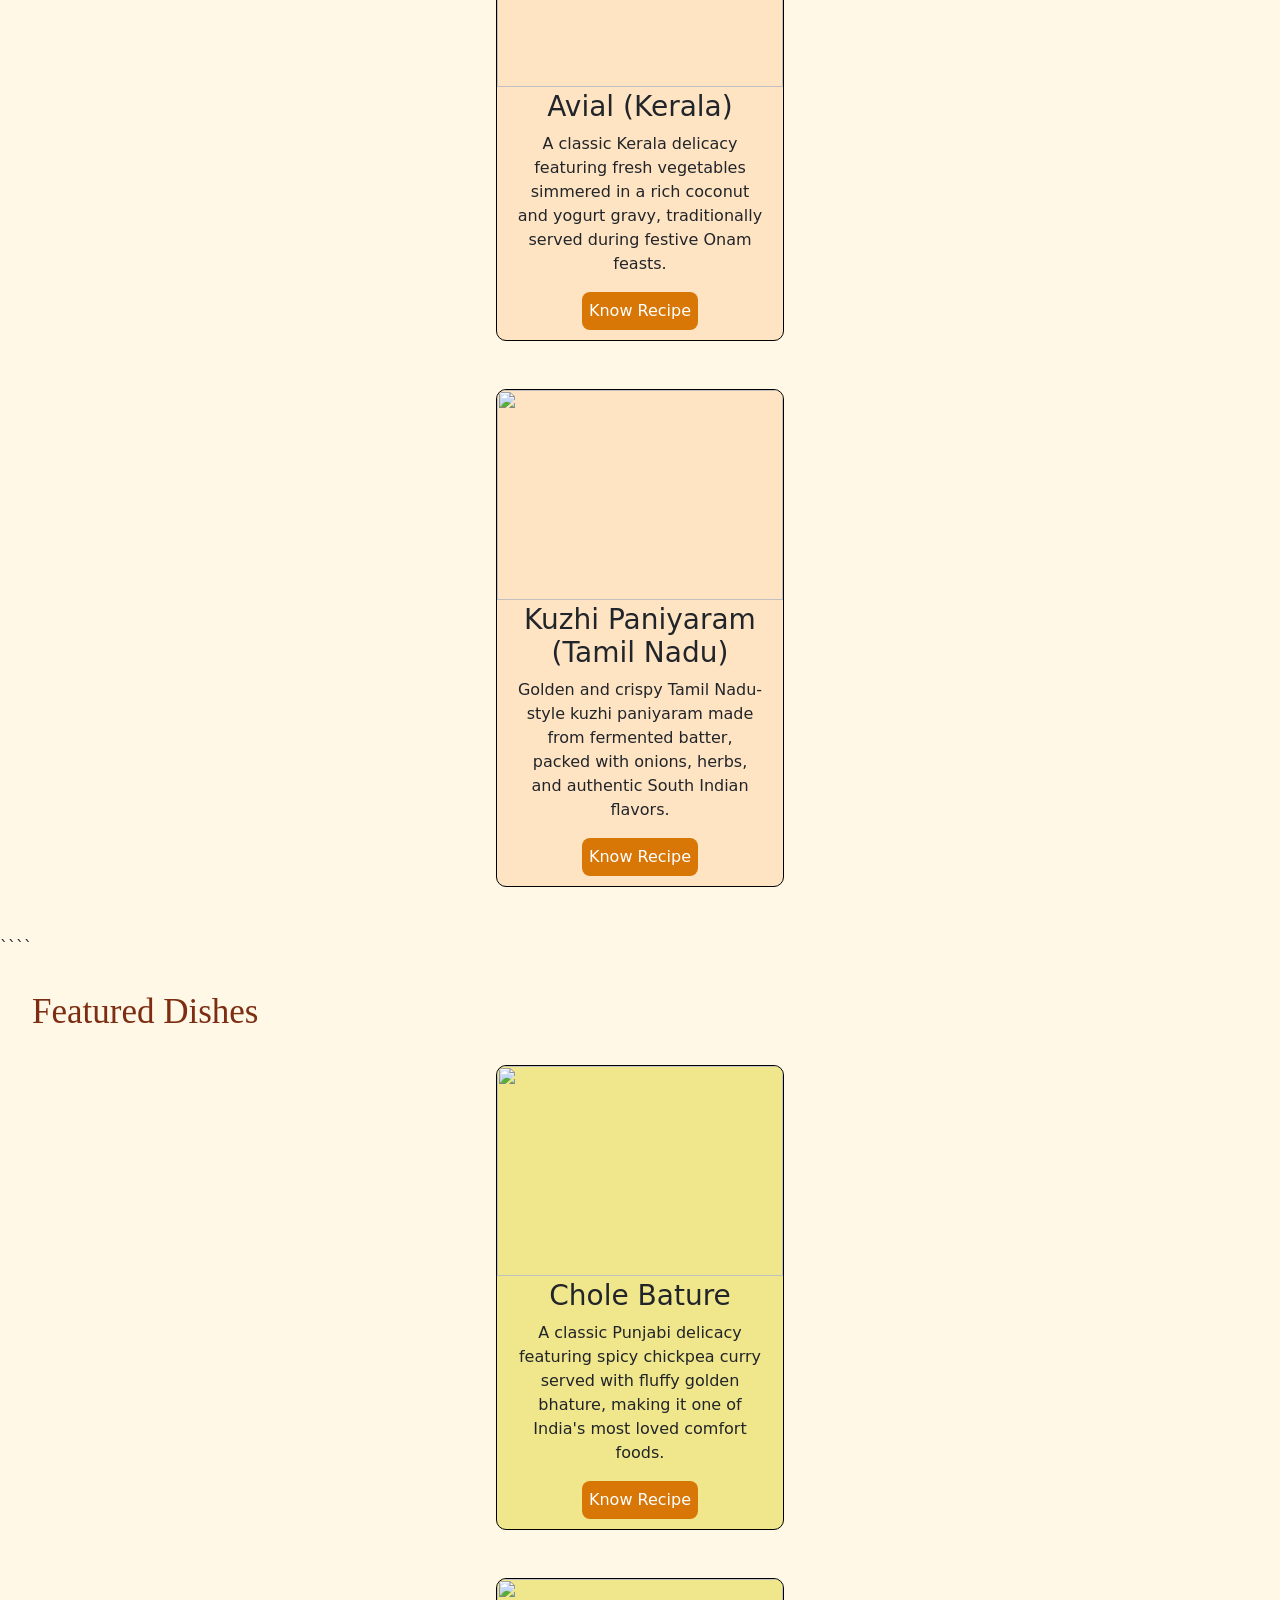
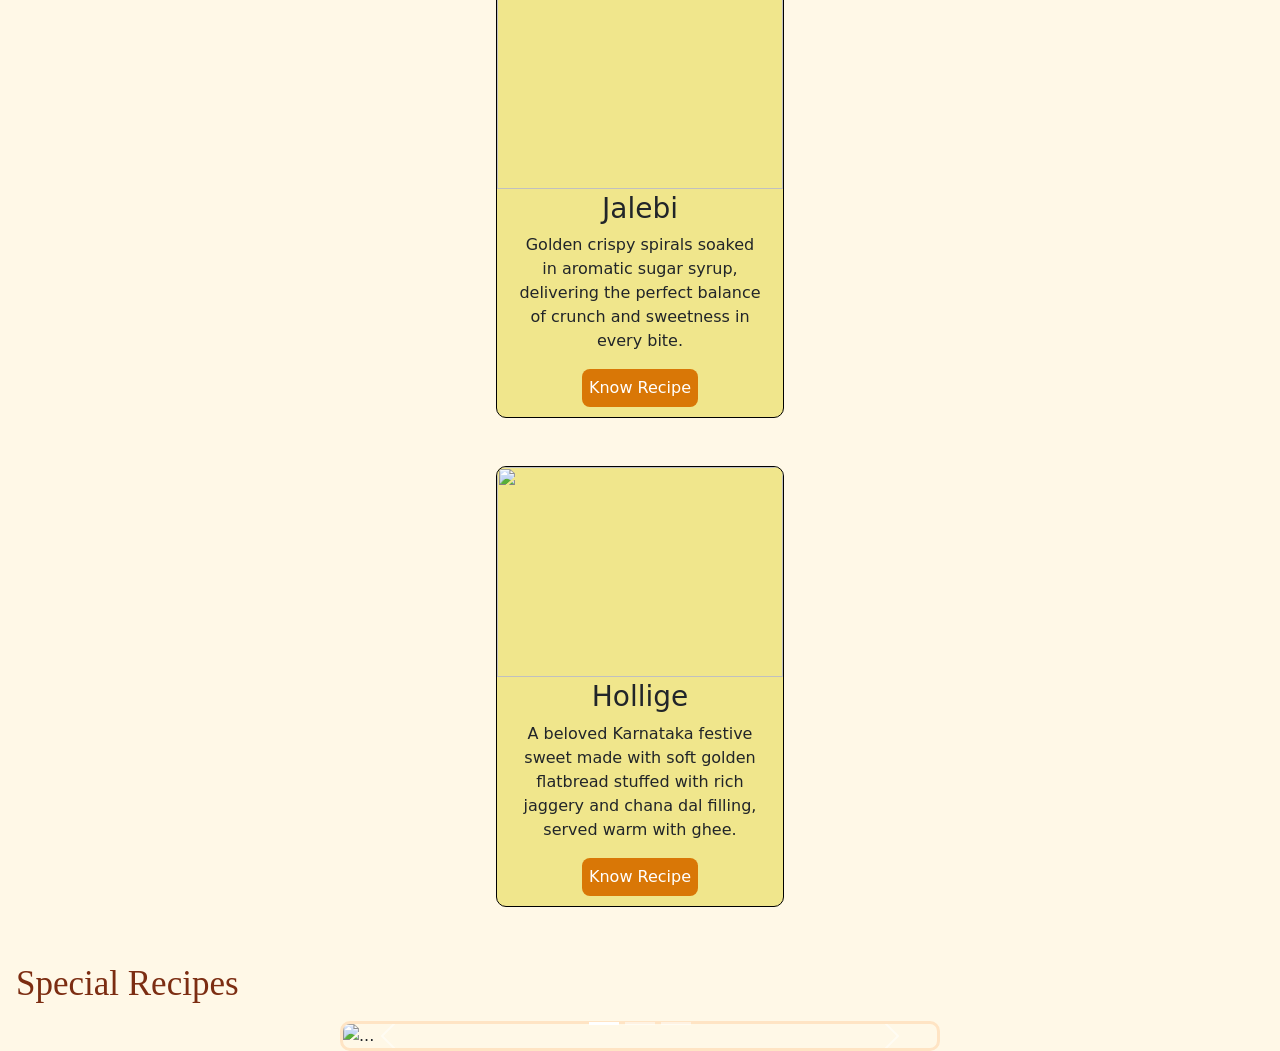
==== commit 74ed649a: "updated info .." ====
--- a/index.html
+++ b/index.html
@@ -2,8 +2,9 @@
 <html lang="en">
   <head>
     <meta charset="utf-8">
+    <link rel="icon" type="image/png" href="image\android-chrome-192x192.png">
     <meta name="viewport" content="width=device-width, initial-scale=1.0">
-    <title>Mama Recipe Site</title>
+    <title>Mama's Recipes Site</title>
     <link href="https://cdn.jsdelivr.net/npm/bootstrap@5.3.8/dist/css/bootstrap.min.css" rel="stylesheet" integrity="sha384-sRIl4kxILFvY47J16cr9ZwB07vP4J8+LH7qKQnuqkuIAvNWLzeN8tE5YBujZqJLB" crossorigin="anonymous">
     <link href="https://fonts.googleapis.com/css2?family=Lato:wght@400;700&family=Playfair+Display:wght@600;700&display=swap" rel="stylesheet">  
     <link rel="stylesheet" href="forge-01.css"> 
@@ -51,20 +52,20 @@
                 <div  class="card-recipe-content">
                 <h3>Veg Biriyani</h3>
                 <p class="card-text">Aromatic and flavorful rice dish with mixed vegetables and spices,</p>
-                <button type="button" class="know-recipe-button" data-bs-toggle="modal" data-bs-target="#exampleModal">
+                <button type="button" class="know-recipe-button" data-bs-toggle="modal" data-bs-target="#exampleModal9">
                 Know Recipe
                 </button>
 
                 <!-- Modal -->
-                <div class="modal fade" id="exampleModal" tabindex="-1" aria-labelledby="exampleModalLabel" aria-hidden="true">
+                <div class="modal fade" id="exampleModal9" tabindex="-1" aria-labelledby="exampleModalLabel" aria-hidden="true">
                 <div class="modal-dialog">
                     <div class="modal-content">
                     <div class="modal-header">
-                        <h1 class="modal-title fs-5" id="exampleModalLabel">Modal title</h1>
+                        <h1 class="modal-title fs-5" id="exampleModalLabel">Veg Biryani</h1>
                         <button type="button" class="btn-close" data-bs-dismiss="modal" aria-label="Close"></button>
                     </div>
                     <div class="modal-body modals">
-                        <h3>Veg Biryani</h3>
+                        
                             <h5>Description</h5>
 
                             <p>A fragrant and flavorful rice dish made with basmati rice, mixed vegetables, herbs, and aromatic Indian spices.</p>
@@ -131,8 +132,528 @@
             <div class="recipe-card card d-flex flex-column justify-content-center mb-5">
                 <img src="https://i.pinimg.com/originals/4c/c4/c2/4cc4c26c287ab891aa1d1d4884d8a5df.jpg" class="card-img">
                 <div  class="card-recipe-content">
-                <h3>Veg Biriyani</h3>
-                <p class="card-text">Aromatic and flavorful rice dish with mixed vegetables and spices,</p>
+                <h3>Ragi Mude</h3>
+                <p class="card-text">Nutritious Karnataka-style ragi mudde served with aromatic Bassaru sambar made from lentils, greens, and traditional spices.</p>
+                <button type="button" class="know-recipe-button" data-bs-toggle="modal" data-bs-target="#exampleModal8">
+                Know Recipe
+                </button>
+
+                <!-- Modal -->
+                <div class="modal fade" id="exampleModal8" tabindex="-1" aria-labelledby="exampleModalLabel" aria-hidden="true">
+                <div class="modal-dialog">
+                    <div class="modal-content">
+                    <div class="modal-header">
+                        <h1 class="modal-title fs-5" id="exampleModalLabel">Ragi Mude</h1>
+                        <button type="button" class="btn-close" data-bs-dismiss="modal" aria-label="Close"></button>
+                    </div>
+                    <div class="modal-body modals">
+                                                    <h3>Ragi Mudde with Special Bassaru Sambar</h3>
+
+                            <p>
+                            Ragi Mudde is a traditional Karnataka dish made from finger millet flour,
+                            served with Bassaru, a flavorful lentil-based sambar prepared using
+                            greens and aromatic spices.
+                            </p>
+
+                            <h4>Preparation Time</h4>
+                            <ul>
+                                <li>Prep: 15 minutes</li>
+                                <li>Cook: 30 minutes</li>
+                                <li>Total: 45 minutes</li>
+                            </ul>
+
+                            <h4>Servings</h4>
+                            <p>4 People</p>
+
+                            <!-- Ragi Mudde Ingredients -->
+
+                            <h3>Ingredients for Ragi Mudde</h3>
+
+                            <ul>
+                                <li>1 cup ragi flour</li>
+                                <li>2 cups water</li>
+                                <li>½ tsp salt</li>
+                            </ul>
+
+                            <!-- Bassaru Ingredients -->
+
+                            <h3>Ingredients for Bassaru Sambar</h3>
+
+                            <ul>
+                                <li>1 cup toor dal</li>
+                                <li>1 cup spinach leaves</li>
+                                <li>1 small onion (chopped)</li>
+                                <li>1 tomato (chopped)</li>
+                                <li>2 green chilies</li>
+                                <li>1 tsp tamarind paste</li>
+                                <li>1 tsp sambar powder</li>
+                                <li>½ tsp turmeric powder</li>
+                                <li>Salt to taste</li>
+                            </ul>
+
+                            <h4>For Tempering</h4>
+
+                            <ul>
+                                <li>1 tbsp oil</li>
+                                <li>1 tsp mustard seeds</li>
+                                <li>1 tsp cumin seeds</li>
+                                <li>2 dried red chilies</li>
+                                <li>8 curry leaves</li>
+                            </ul>
+
+                            <!-- Steps -->
+
+                            <h3>Steps to Prepare Ragi Mudde</h3>
+
+                            <ol>
+                                <li>Bring 2 cups of water to a boil.</li>
+                                <li>Add salt and allow it to dissolve.</li>
+                                <li>Sprinkle a little ragi flour and let it float on top.</li>
+                                <li>Slowly add the remaining ragi flour.</li>
+                                <li>Mix continuously using a wooden stick.</li>
+                                <li>Cook for 5-7 minutes until thick.</li>
+                                <li>Mix until smooth without lumps.</li>
+                                <li>Shape into round balls using wet hands.</li>
+                            </ol>
+
+                            <h3>Steps to Prepare Special Bassaru Sambar</h3>
+
+                            <ol>
+                                <li>Pressure cook toor dal until soft.</li>
+                                <li>Cook spinach separately and blend into a smooth paste.</li>
+                                <li>Heat oil in a pan.</li>
+                                <li>Add mustard seeds, cumin seeds, red chilies, and curry leaves.</li>
+                                <li>Add onions and sauté until golden.</li>
+                                <li>Add tomatoes and cook until soft.</li>
+                                <li>Add turmeric powder and sambar powder.</li>
+                                <li>Add cooked dal and spinach paste.</li>
+                                <li>Add tamarind paste and salt.</li>
+                                <li>Simmer for 10 minutes.</li>
+                                <li>Adjust consistency with water if required.</li>
+                            </ol>
+
+                            <h3>Serving Suggestion</h3>
+
+                            <p>
+                            Serve hot Ragi Mudde with Bassaru Sambar. Traditionally, small portions
+                            of mudde are dipped into the sambar and swallowed without chewing for
+                            an authentic Karnataka dining experience.
+                            </p>
+
+                            </div>
+
+                    <div class="modal-footer">
+                        
+                        <button type="button" class="btn btn-secondary" data-bs-dismiss="modal">Close</button>
+                        
+                    </div>
+                    </div>
+                </div>
+                </div>
+                </div>
+            </div>
+            <div class="recipe-card card d-flex flex-column justify-content-center mb-5">
+                <img src="https://2.bp.blogspot.com/-qctv-dfs_VU/Vw6C1FVhHCI/AAAAAAAAC1I/GjmWmkWPum0lxPhyAYulwdlM5K_cqlUpwCLcB/s1600/aishas%2Bkitchen%2Bayeshas%2Bkerala%2Bsadya%2Brecipes%2Baviyal%2Bavial%2Bperfect%2Baviyal%2Bcarrot%2Bpachadi%2Bkichadi%2Bolan%2Bkaalan%2Berissery%2Bpulissery.jpg" class="card-img">
+                <div  class="card-recipe-content">
+                <h3>Avial (Kerala)</h3>
+                <p class="card-text">A classic Kerala delicacy featuring fresh vegetables simmered in a rich coconut and yogurt gravy, traditionally served during festive Onam feasts.</p>
+                <button type="button" class="know-recipe-button" data-bs-toggle="modal" data-bs-target="#exampleModal7">
+                Know Recipe
+                </button>
+
+                <!-- Modal -->
+                <div class="modal fade" id="exampleModal7" tabindex="-1" aria-labelledby="exampleModalLabel" aria-hidden="true">
+                <div class="modal-dialog">
+                    <div class="modal-content">
+                    <div class="modal-header">
+                        <h1 class="modal-title fs-5" id="exampleModalLabel">Avial (Kerala)</h1>
+                        <button type="button" class="btn-close" data-bs-dismiss="modal" aria-label="Close"></button>
+                    </div>
+                    <div class="modal-body modals">
+                                                    <h3>Avial (Kerala Mixed Vegetable Curry)</h3>
+
+                            <p>
+                            Avial is a traditional Kerala dish made with a variety of vegetables
+                            cooked in a creamy coconut and yogurt gravy. It is one of the most
+                            popular dishes served during Onam Sadya and is known for its rich flavor
+                            and nutritional value.
+                            </p>
+
+                            <h4>Preparation Time</h4>
+                            <ul>
+                                <li>Prep: 20 minutes</li>
+                                <li>Cook: 25 minutes</li>
+                                <li>Total: 45 minutes</li>
+                            </ul>
+
+                            <h4>Servings</h4>
+                            <p>4 People</p>
+
+                            <h3>Ingredients</h3>
+
+                            <h4>Vegetables</h4>
+                            <ul>
+                                <li>1 carrot (cut into long strips)</li>
+                                <li>1 raw banana (sliced)</li>
+                                <li>1 drumstick (cut into pieces)</li>
+                                <li>1 potato (sliced)</li>
+                                <li>1 cup beans (chopped)</li>
+                                <li>1 cucumber (optional)</li>
+                            </ul>
+
+                            <h4>Coconut Paste</h4>
+                            <ul>
+                                <li>1 cup grated coconut</li>
+                                <li>2 green chilies</li>
+                                <li>1 tsp cumin seeds</li>
+                            </ul>
+
+                            <h4>Other Ingredients</h4>
+                            <ul>
+                                <li>1 cup curd (yogurt)</li>
+                                <li>2 tbsp coconut oil</li>
+                                <li>1 sprig curry leaves</li>
+                                <li>½ tsp turmeric powder</li>
+                                <li>Salt to taste</li>
+                            </ul>
+
+                            <h3>Steps to Prepare Avial</h3>
+
+                            <ol>
+                                <li>Wash and cut all vegetables into long thin strips.</li>
+                                <li>Add vegetables to a pot with turmeric powder, salt, and a little water.</li>
+                                <li>Cook until the vegetables become tender but not mushy.</li>
+                                <li>Grind grated coconut, green chilies, and cumin seeds into a coarse paste.</li>
+                                <li>Add the coconut paste to the cooked vegetables.</li>
+                                <li>Mix gently and cook for 5 minutes on low flame.</li>
+                                <li>Reduce the heat and add beaten curd.</li>
+                                <li>Stir continuously to prevent curd from curdling.</li>
+                                <li>Add curry leaves and coconut oil.</li>
+                                <li>Mix gently and switch off the flame.</li>
+                                <li>Allow the flavors to rest for 5 minutes before serving.</li>
+                            </ol>
+
+                            <h3>Serving Suggestion</h3>
+
+                            <p>
+                            Serve hot with steamed rice, Kerala matta rice, sambar, or as part of a traditional Onam Sadya meal.
+                            </p>
+
+                            </div>
+                    <div class="modal-footer">
+                        
+                        <button type="button" class="btn btn-secondary" data-bs-dismiss="modal">Close</button>
+                        
+                    </div>
+                    </div>
+                </div>
+                </div>
+                </div>
+            </div>
+            <div class="recipe-card card d-flex flex-column justify-content-center mb-5">
+                <img src="https://wd-image.webdunia.com/image-conversion/process-aws.php?url=https://nonprod-media.webdunia.com/public_html/_media/ta/img/article/2019-08/29/full/1567083873-1855.jpg&w=&h=&outtype=webp" class="card-img">
+                <div  class="card-recipe-content">
+                <h3>Kuzhi Paniyaram (Tamil Nadu)</h3>
+                <p class="card-text">Golden and crispy Tamil Nadu-style kuzhi paniyaram made from fermented batter, packed with onions, herbs, and authentic South Indian flavors.</p>
+                <button type="button" class="know-recipe-button" data-bs-toggle="modal" data-bs-target="#exampleModal6">
+                Know Recipe
+                </button>
+
+                <!-- Modal -->
+                <div class="modal fade" id="exampleModal6" tabindex="-1" aria-labelledby="exampleModalLabel" aria-hidden="true">
+                <div class="modal-dialog">
+                    <div class="modal-content">
+                    <div class="modal-header">
+                        <h1 class="modal-title fs-5" id="exampleModalLabel">Kuzhi Paniyaram (Tamil Nadu)</h1>
+                        <button type="button" class="btn-close" data-bs-dismiss="modal" aria-label="Close"></button>
+                    </div>
+                    <div class="modal-body modals">
+                    <h3>Kuzhi Paniyaram (Tamil Nadu)</h3>
+
+                    <p>
+                    Kuzhi Paniyaram is a popular South Indian snack from Tamil Nadu made using
+                    fermented idli/dosa batter. It is crispy on the outside, soft on the inside,
+                    and is commonly served with coconut chutney or tomato chutney.
+                    </p>
+
+                    <h4>Preparation Time</h4>
+                    <ul>
+                        <li>Prep: 10 minutes</li>
+                        <li>Cook: 20 minutes</li>
+                        <li>Total: 30 minutes</li>
+                    </ul>
+
+                    <h4>Servings</h4>
+                    <p>4 People</p>
+
+                    <h3>Ingredients</h3>
+
+                    <h4>For Paniyaram Batter</h4>
+                    <ul>
+                        <li>2 cups idli/dosa batter</li>
+                        <li>1 onion (finely chopped)</li>
+                        <li>2 green chilies (finely chopped)</li>
+                        <li>1 tbsp ginger (finely chopped)</li>
+                        <li>1 sprig curry leaves (chopped)</li>
+                        <li>2 tbsp coriander leaves (chopped)</li>
+                        <li>Salt to taste</li>
+                    </ul>
+
+                    <h4>For Tempering</h4>
+                    <ul>
+                        <li>1 tsp mustard seeds</li>
+                        <li>1 tsp urad dal</li>
+                        <li>1 tbsp oil</li>
+                    </ul>
+
+                    <h3>Steps to Prepare Kuzhi Paniyaram</h3>
+
+                    <ol>
+                        <li>Heat oil in a pan.</li>
+                        <li>Add mustard seeds and allow them to splutter.</li>
+                        <li>Add urad dal and fry until golden.</li>
+                        <li>Add chopped onions, green chilies, ginger, and curry leaves.</li>
+                        <li>Sauté for 2-3 minutes.</li>
+                        <li>Allow the mixture to cool slightly.</li>
+                        <li>Mix the sautéed ingredients into the idli batter.</li>
+                        <li>Add coriander leaves and salt if needed.</li>
+                        <li>Heat a kuzhi paniyaram pan and grease each cavity with oil.</li>
+                        <li>Pour batter into each cavity until ¾ full.</li>
+                        <li>Cook on medium flame for 2-3 minutes.</li>
+                        <li>Turn each paniyaram using a skewer or spoon.</li>
+                        <li>Cook the other side until golden brown.</li>
+                        <li>Remove and serve hot.</li>
+                    </ol>
+
+                    <h3>Serving Suggestion</h3>
+
+                    <p>
+                    Serve hot with coconut chutney, tomato chutney, mint chutney, or sambar for a delicious South Indian snack or breakfast.
+                    </p>
+
+                    </div>
+                    <div class="modal-footer">
+                        
+                        <button type="button" class="btn btn-secondary" data-bs-dismiss="modal">Close</button>
+                        
+                    </div>
+                    </div>
+                </div>
+                </div>
+                </div>
+            </div>
+            </section>````
+            <section id="featured-recipe-view">
+           <div>    
+            
+            <h2 class=" title-1 m-3 p-3">Featured Dishes</h2>
+            <div class="recipe-card2  card d-flex flex-column justify-content-center mb-5">
+                <img src="https://tse1.mm.bing.net/th/id/OIP.kBt87mR_bp5CfVcrwG1LowHaHa?r=0&cb=thfvnextfalcon2&rs=1&pid=ImgDetMain&o=7&rm=3" class="card-img">
+                <div  class="card-recipe-content">
+                <h3>Chole Bature</h3>
+                <p class="card-text">A classic Punjabi delicacy featuring spicy chickpea curry served with fluffy golden bhature, making it one of India's most loved comfort foods.</p>
+                <button type="button" class="know-recipe-button" data-bs-toggle="modal" data-bs-target="#exampleModal5">
+                Know Recipe
+                </button>
+
+                <!-- Modal -->
+                <div class="modal fade" id="exampleModal5" tabindex="-1" aria-labelledby="exampleModalLabel" aria-hidden="true">
+                <div class="modal-dialog">
+                    <div class="modal-content">
+                    <div class="modal-header">
+                        <h1 class="modal-title fs-5" id="exampleModalLabel">Chole Bature</h1>
+                        <button type="button" class="btn-close" data-bs-dismiss="modal" aria-label="Close"></button>
+                    </div>
+                    <div class="modal-body modals">
+                                                <h3>Chole Bhature</h3>
+
+                        <p>
+                        Chole Bhature is a famous North Indian dish consisting of spicy chickpea curry (Chole) served with deep-fried fluffy bread (Bhature). It is a popular street food and a favorite choice for breakfast and lunch.
+                        </p>
+
+                        <h4>Preparation Time</h4>
+                        <ul>
+                            <li>Prep: 20 minutes</li>
+                            <li>Cook: 40 minutes</li>
+                            <li>Total: 1 hour</li>
+                        </ul>
+
+                        <h4>Servings</h4>
+                        <p>4 People</p>
+
+                        <h3>Ingredients</h3>
+
+                        <h4>For Chole</h4>
+                        <ul>
+                            <li>2 cups chickpeas (soaked overnight)</li>
+                            <li>2 onions (finely chopped)</li>
+                            <li>2 tomatoes (pureed)</li>
+                            <li>2 green chilies (chopped)</li>
+                            <li>1 tbsp ginger-garlic paste</li>
+                            <li>1 tsp cumin seeds</li>
+                            <li>1 tsp turmeric powder</li>
+                            <li>1 tsp red chili powder</li>
+                            <li>1 tsp coriander powder</li>
+                            <li>1 tsp garam masala</li>
+                            <li>1 tsp chole masala</li>
+                            <li>2 tbsp oil</li>
+                            <li>Salt to taste</li>
+                        </ul>
+
+                        <h4>For Bhature</h4>
+                        <ul>
+                            <li>2 cups all-purpose flour (maida)</li>
+                            <li>2 tbsp semolina (sooji)</li>
+                            <li>2 tbsp curd</li>
+                            <li>½ tsp baking powder</li>
+                            <li>½ tsp sugar</li>
+                            <li>Salt to taste</li>
+                            <li>Water as needed</li>
+                            <li>Oil for deep frying</li>
+                        </ul>
+
+                        <h3>Steps to Prepare Chole</h3>
+
+                        <ol>
+                            <li>Pressure cook soaked chickpeas until soft.</li>
+                            <li>Heat oil in a pan and add cumin seeds.</li>
+                            <li>Add onions and sauté until golden brown.</li>
+                            <li>Add ginger-garlic paste and green chilies.</li>
+                            <li>Add tomato puree and cook until oil separates.</li>
+                            <li>Add turmeric, red chili, coriander powder, and chole masala.</li>
+                            <li>Mix well and cook for 2 minutes.</li>
+                            <li>Add cooked chickpeas and some cooking water.</li>
+                            <li>Simmer for 15 minutes.</li>
+                            <li>Finish with garam masala and coriander leaves.</li>
+                        </ol>
+
+                        <h3>Steps to Prepare Bhature</h3>
+
+                        <ol>
+                            <li>Mix maida, semolina, sugar, baking powder, and salt.</li>
+                            <li>Add curd and knead into a soft dough.</li>
+                            <li>Cover and rest for 2 hours.</li>
+                            <li>Divide dough into equal balls.</li>
+                            <li>Roll each ball into an oval or round shape.</li>
+                            <li>Heat oil in a deep pan.</li>
+                            <li>Deep fry until puffed and golden.</li>
+                            <li>Drain excess oil on tissue paper.</li>
+                        </ol>
+
+                        <h3>Serving Suggestion</h3>
+
+                        <p>
+                        Serve hot Chole Bhature with sliced onions, lemon wedges, green chilies, and mango pickle for an authentic Punjabi experience.
+                        </p>
+                        </div>
+                    <div class="modal-footer">
+                        
+                        <button type="button" class="btn btn-secondary" data-bs-dismiss="modal">Close</button>
+                        
+                    </div>
+                    </div>
+                </div>
+                </div>
+                </div>
+            </div>
+            <div class="recipe-card2  card d-flex flex-column justify-content-center mb-5">
+                <img src="https://tse2.mm.bing.net/th/id/OIP.eO-rOJRTflpdPpkPGxPscgHaHa?r=0&cb=thfvnextfalcon2&rs=1&pid=ImgDetMain&o=7&rm=3" class="card-img">
+                <div  class="card-recipe-content">
+                <h3>Jalebi</h3>
+                <p class="card-text">Golden crispy spirals soaked in aromatic sugar syrup, delivering the perfect balance of crunch and sweetness in every bite.</p>
+                <button type="button" class="know-recipe-button" data-bs-toggle="modal" data-bs-target="#exampleModal4">
+                Know Recipe
+                </button>
+
+                <!-- Modal -->
+                <div class="modal fade" id="exampleModal4" tabindex="-1" aria-labelledby="exampleModalLabel" aria-hidden="true">
+                <div class="modal-dialog">
+                    <div class="modal-content">
+                    <div class="modal-header">
+                        <h1 class="modal-title fs-5" id="exampleModalLabel">Jalebi</h1>
+                        <button type="button" class="btn-close" data-bs-dismiss="modal" aria-label="Close"></button>
+                    </div>
+                    <div class="modal-body modals">
+                                            <h3>Jalebi</h3>
+
+                        <p>
+                        Jalebi is a popular Indian sweet made by deep-frying fermented batter into spiral shapes and soaking them in fragrant sugar syrup. Crispy on the outside and juicy on the inside, Jalebi is a favorite during festivals and celebrations.
+                        </p>
+
+                        <h4>Preparation Time</h4>
+                        <ul>
+                            <li>Prep: 15 minutes</li>
+                            <li>Fermentation: 8 hours</li>
+                            <li>Cook: 20 minutes</li>
+                            <li>Total: 8 hours 35 minutes</li>
+                        </ul>
+
+                        <h4>Servings</h4>
+                        <p>4 People</p>
+
+                        <h3>Ingredients</h3>
+
+                        <h4>For Jalebi Batter</h4>
+                        <ul>
+                            <li>1 cup all-purpose flour (maida)</li>
+                            <li>2 tbsp corn flour</li>
+                            <li>1/4 tsp turmeric powder or food color</li>
+                            <li>1/2 cup curd (yogurt)</li>
+                            <li>Water as needed</li>
+                        </ul>
+
+                        <h4>For Sugar Syrup</h4>
+                        <ul>
+                            <li>1 cup sugar</li>
+                            <li>1/2 cup water</li>
+                            <li>1/2 tsp cardamom powder</li>
+                            <li>1 tsp lemon juice</li>
+                            <li>A few saffron strands (optional)</li>
+                        </ul>
+
+                        <h4>For Frying</h4>
+                        <ul>
+                            <li>Oil or ghee</li>
+                        </ul>
+
+                        <h3>Steps to Prepare Jalebi</h3>
+
+                        <ol>
+                            <li>Mix maida, corn flour, curd, and water into a smooth batter.</li>
+                            <li>Cover and ferment for 8 hours or overnight.</li>
+                            <li>Prepare sugar syrup by boiling sugar and water.</li>
+                            <li>Add cardamom powder, saffron, and lemon juice.</li>
+                            <li>Cook until the syrup becomes slightly sticky.</li>
+                            <li>Pour batter into a piping bag or squeeze bottle.</li>
+                            <li>Heat oil or ghee on medium flame.</li>
+                            <li>Squeeze batter into spiral shapes directly into the oil.</li>
+                            <li>Fry until golden and crispy.</li>
+                            <li>Immediately transfer hot jalebis into warm sugar syrup.</li>
+                            <li>Soak for 30–60 seconds.</li>
+                            <li>Remove and serve hot.</li>
+                        </ol>
+
+                        <h3>Serving Suggestion</h3>
+
+                        <p>
+                        Serve hot Jalebi on its own or pair it with Rabri, milk, or Fafda for a traditional Indian sweet experience.
+                        </p>
+                        </div>
+                    <div class="modal-footer">
+                        
+                        <button type="button" class="btn btn-secondary" data-bs-dismiss="modal">Close</button>
+                        
+                    </div>
+                    </div>
+                </div>
+                </div>
+                </div>
+            </div>
+            <div class="recipe-card2  card d-flex flex-column justify-content-center mb-5">
+                <img src="https://tse4.mm.bing.net/th/id/OIP.7qsaTllgnnltJEeSiN96dwHaLG?r=0&cb=thfvnextfalcon2&rs=1&pid=ImgDetMain&o=7&rm=3" class="card-img">
+                <div  class="card-recipe-content">
+                <h3>Hollige</h3>
+                <p class="card-text">A beloved Karnataka festive sweet made with soft golden flatbread stuffed with rich jaggery and chana dal filling, served warm with ghee.</p>
                 <button type="button" class="know-recipe-button" data-bs-toggle="modal" data-bs-target="#exampleModal">
                 Know Recipe
                 </button>
@@ -142,479 +663,73 @@
                 <div class="modal-dialog">
                     <div class="modal-content">
                     <div class="modal-header">
-                        <h1 class="modal-title fs-5" id="exampleModalLabel">Modal title</h1>
+                        <h1 class="modal-title fs-5" id="exampleModalLabel">Hollige</h1>
                         <button type="button" class="btn-close" data-bs-dismiss="modal" aria-label="Close"></button>
                     </div>
                     <div class="modal-body modals">
-                        <h3>Veg Biryani</h3>
-                            <h5>Description</h5>
-
-                            <p>A fragrant and flavorful rice dish made with basmati rice, mixed vegetables, herbs, and aromatic Indian spices.</p>
-                            <ul>
-                            <p>Prepration</p>
-                            <li>Prep: 20 minutes</li>
-                            <li>Cook: 30 minutes</li>
-                            <li>Total: 50 minutes</li>
-                            </ul>
-                            Servings
-
-                            4 people</p>
-                            <h3>Ingredients</h3>
-
-                            <h4>For Rice</h4>
-                            <ul>
-                                <li>2 cups basmati rice</li>
-                                <li>4 cups water</li>
-                                <li>1 bay leaf</li>
-                                <li>2 cloves</li>
-                                <li>1 cinnamon stick</li>
-                                <li>Salt to taste</li>
-                            </ul>
-
-                            <h4>For Vegetables</h4>
-                            <ul>
-                                <li>1 cup carrots (diced)</li>
-                                <li>1 cup beans (chopped)</li>
-                                <li>1 cup green peas</li>
-                                <li>1 potato (cubed)</li>
-                                <li>1 onion (thinly sliced)</li>
-                                <li>2 tomatoes (chopped)</li>
-                                <li>2 green chilies (slit)</li>
-                            </ul>
-
-                            <h4>Spices &amp; Herbs</h4>
-                            <ul>
-                                <li>1 tsp ginger-garlic paste</li>
-                                <li>1 tsp cumin seeds</li>
-                                <li>1 tsp garam masala</li>
-                                <li>½ tsp turmeric powder</li>
-                                <li>1 tsp red chili powder</li>
-                                <li>2 tbsp mint leaves</li>
-                                <li>2 tbsp coriander leaves</li>
-                            </ul>
-
-                            <h4>Other Ingredients</h4>
-                            <ul>
-                                <li>2 tbsp oil</li>
-                                <li>1 tbsp ghee</li>
-                                <li>Salt to taste</li>
-                            </ul>
-                    </div>
-                    <div class="modal-footer">
-                        
-                        <button type="button" class="btn btn-secondary" data-bs-dismiss="modal">Close</button>
-                        
-                    </div>
-                    </div>
-                </div>
-                </div>
-                </div>
-            </div>
-            <div class="recipe-card card d-flex flex-column justify-content-center mb-5">
-                <img src="https://2.bp.blogspot.com/-qctv-dfs_VU/Vw6C1FVhHCI/AAAAAAAAC1I/GjmWmkWPum0lxPhyAYulwdlM5K_cqlUpwCLcB/s1600/aishas%2Bkitchen%2Bayeshas%2Bkerala%2Bsadya%2Brecipes%2Baviyal%2Bavial%2Bperfect%2Baviyal%2Bcarrot%2Bpachadi%2Bkichadi%2Bolan%2Bkaalan%2Berissery%2Bpulissery.jpg" class="card-img">
-                <div  class="card-recipe-content">
-                <h3>Veg Biriyani</h3>
-                <p class="card-text">Aromatic and flavorful rice dish with mixed vegetables and spices,</p>
-                <button type="button" class="know-recipe-button" data-bs-toggle="modal" data-bs-target="#exampleModal">
-                Know Recipe
-                </button>
-
-                <!-- Modal -->
-                <div class="modal fade" id="exampleModal" tabindex="-1" aria-labelledby="exampleModalLabel" aria-hidden="true">
-                <div class="modal-dialog">
-                    <div class="modal-content">
-                    <div class="modal-header">
-                        <h1 class="modal-title fs-5" id="exampleModalLabel">Modal title</h1>
-                        <button type="button" class="btn-close" data-bs-dismiss="modal" aria-label="Close"></button>
-                    </div>
-                    <div class="modal-body modals">
-                        <h3>Veg Biryani</h3>
-                            <h5>Description</h5>
-
-                            <p>A fragrant and flavorful rice dish made with basmati rice, mixed vegetables, herbs, and aromatic Indian spices.</p>
-                            <ul>
-                            <p>Prepration</p>
-                            <li>Prep: 20 minutes</li>
-                            <li>Cook: 30 minutes</li>
-                            <li>Total: 50 minutes</li>
-                            </ul>
-                            Servings
-
-                            4 people</p>
-                            <h3>Ingredients</h3>
-
-                            <h4>For Rice</h4>
-                            <ul>
-                                <li>2 cups basmati rice</li>
-                                <li>4 cups water</li>
-                                <li>1 bay leaf</li>
-                                <li>2 cloves</li>
-                                <li>1 cinnamon stick</li>
-                                <li>Salt to taste</li>
-                            </ul>
-
-                            <h4>For Vegetables</h4>
-                            <ul>
-                                <li>1 cup carrots (diced)</li>
-                                <li>1 cup beans (chopped)</li>
-                                <li>1 cup green peas</li>
-                                <li>1 potato (cubed)</li>
-                                <li>1 onion (thinly sliced)</li>
-                                <li>2 tomatoes (chopped)</li>
-                                <li>2 green chilies (slit)</li>
-                            </ul>
-
-                            <h4>Spices &amp; Herbs</h4>
-                            <ul>
-                                <li>1 tsp ginger-garlic paste</li>
-                                <li>1 tsp cumin seeds</li>
-                                <li>1 tsp garam masala</li>
-                                <li>½ tsp turmeric powder</li>
-                                <li>1 tsp red chili powder</li>
-                                <li>2 tbsp mint leaves</li>
-                                <li>2 tbsp coriander leaves</li>
-                            </ul>
-
-                            <h4>Other Ingredients</h4>
-                            <ul>
-                                <li>2 tbsp oil</li>
-                                <li>1 tbsp ghee</li>
-                                <li>Salt to taste</li>
-                            </ul>
-                    </div>
-                    <div class="modal-footer">
-                        
-                        <button type="button" class="btn btn-secondary" data-bs-dismiss="modal">Close</button>
-                        
-                    </div>
-                    </div>
-                </div>
-                </div>
-                </div>
-            </div>
-            <div class="recipe-card card d-flex flex-column justify-content-center mb-5">
-                <img src="https://wd-image.webdunia.com/image-conversion/process-aws.php?url=https://nonprod-media.webdunia.com/public_html/_media/ta/img/article/2019-08/29/full/1567083873-1855.jpg&w=&h=&outtype=webp" class="card-img">
-                <div  class="card-recipe-content">
-                <h3>Veg Biriyani</h3>
-                <p class="card-text">Aromatic and flavorful rice dish with mixed vegetables and spices,</p>
-                <button type="button" class="know-recipe-button" data-bs-toggle="modal" data-bs-target="#exampleModal">
-                Know Recipe
-                </button>
-
-                <!-- Modal -->
-                <div class="modal fade" id="exampleModal" tabindex="-1" aria-labelledby="exampleModalLabel" aria-hidden="true">
-                <div class="modal-dialog">
-                    <div class="modal-content">
-                    <div class="modal-header">
-                        <h1 class="modal-title fs-5" id="exampleModalLabel">Modal title</h1>
-                        <button type="button" class="btn-close" data-bs-dismiss="modal" aria-label="Close"></button>
-                    </div>
-                    <div class="modal-body modals">
-                        <h3>Veg Biryani</h3>
-                            <h5>Description</h5>
-
-                            <p>A fragrant and flavorful rice dish made with basmati rice, mixed vegetables, herbs, and aromatic Indian spices.</p>
-                            <ul>
-                            <p>Prepration</p>
-                            <li>Prep: 20 minutes</li>
-                            <li>Cook: 30 minutes</li>
-                            <li>Total: 50 minutes</li>
-                            </ul>
-                            Servings
-
-                            4 people</p>
-                            <h3>Ingredients</h3>
-
-                            <h4>For Rice</h4>
-                            <ul>
-                                <li>2 cups basmati rice</li>
-                                <li>4 cups water</li>
-                                <li>1 bay leaf</li>
-                                <li>2 cloves</li>
-                                <li>1 cinnamon stick</li>
-                                <li>Salt to taste</li>
-                            </ul>
-
-                            <h4>For Vegetables</h4>
-                            <ul>
-                                <li>1 cup carrots (diced)</li>
-                                <li>1 cup beans (chopped)</li>
-                                <li>1 cup green peas</li>
-                                <li>1 potato (cubed)</li>
-                                <li>1 onion (thinly sliced)</li>
-                                <li>2 tomatoes (chopped)</li>
-                                <li>2 green chilies (slit)</li>
-                            </ul>
-
-                            <h4>Spices &amp; Herbs</h4>
-                            <ul>
-                                <li>1 tsp ginger-garlic paste</li>
-                                <li>1 tsp cumin seeds</li>
-                                <li>1 tsp garam masala</li>
-                                <li>½ tsp turmeric powder</li>
-                                <li>1 tsp red chili powder</li>
-                                <li>2 tbsp mint leaves</li>
-                                <li>2 tbsp coriander leaves</li>
-                            </ul>
-
-                            <h4>Other Ingredients</h4>
-                            <ul>
-                                <li>2 tbsp oil</li>
-                                <li>1 tbsp ghee</li>
-                                <li>Salt to taste</li>
-                            </ul>
-                    </div>
-                    <div class="modal-footer">
-                        
-                        <button type="button" class="btn btn-secondary" data-bs-dismiss="modal">Close</button>
-                        
-                    </div>
-                    </div>
-                </div>
-                </div>
-                </div>
-            </div>
-            </section>````
-            <section id="featured-recipe-view">
-           <div>    
-            
-            <h2 class="m-3 p-3">Featured Dishes</h2>
-            <div class="recipe-card2  card d-flex flex-column justify-content-center mb-5">
-                <img src="https://tse1.mm.bing.net/th/id/OIP.kBt87mR_bp5CfVcrwG1LowHaHa?r=0&cb=thfvnextfalcon2&rs=1&pid=ImgDetMain&o=7&rm=3" class="card-img">
-                <div  class="card-recipe-content">
-                <h3>Veg Biriyani</h3>
-                <p class="card-text">Aromatic and flavorful rice dish with mixed vegetables and spices,</p>
-                <button type="button" class="know-recipe-button" data-bs-toggle="modal" data-bs-target="#exampleModal">
-                Know Recipe
-                </button>
-
-                <!-- Modal -->
-                <div class="modal fade" id="exampleModal" tabindex="-1" aria-labelledby="exampleModalLabel" aria-hidden="true">
-                <div class="modal-dialog">
-                    <div class="modal-content">
-                    <div class="modal-header">
-                        <h1 class="modal-title fs-5" id="exampleModalLabel">Modal title</h1>
-                        <button type="button" class="btn-close" data-bs-dismiss="modal" aria-label="Close"></button>
-                    </div>
-                    <div class="modal-body modals">
-                        <h3>Veg Biryani</h3>
-                            <h5>Description</h5>
-
-                            <p>A fragrant and flavorful rice dish made with basmati rice, mixed vegetables, herbs, and aromatic Indian spices.</p>
-                            <ul>
-                            <p>Prepration</p>
-                            <li>Prep: 20 minutes</li>
-                            <li>Cook: 30 minutes</li>
-                            <li>Total: 50 minutes</li>
-                            </ul>
-                            Servings
-
-                            4 people</p>
-                            <h3>Ingredients</h3>
-
-                            <h4>For Rice</h4>
-                            <ul>
-                                <li>2 cups basmati rice</li>
-                                <li>4 cups water</li>
-                                <li>1 bay leaf</li>
-                                <li>2 cloves</li>
-                                <li>1 cinnamon stick</li>
-                                <li>Salt to taste</li>
-                            </ul>
-
-                            <h4>For Vegetables</h4>
-                            <ul>
-                                <li>1 cup carrots (diced)</li>
-                                <li>1 cup beans (chopped)</li>
-                                <li>1 cup green peas</li>
-                                <li>1 potato (cubed)</li>
-                                <li>1 onion (thinly sliced)</li>
-                                <li>2 tomatoes (chopped)</li>
-                                <li>2 green chilies (slit)</li>
-                            </ul>
-
-                            <h4>Spices &amp; Herbs</h4>
-                            <ul>
-                                <li>1 tsp ginger-garlic paste</li>
-                                <li>1 tsp cumin seeds</li>
-                                <li>1 tsp garam masala</li>
-                                <li>½ tsp turmeric powder</li>
-                                <li>1 tsp red chili powder</li>
-                                <li>2 tbsp mint leaves</li>
-                                <li>2 tbsp coriander leaves</li>
-                            </ul>
-
-                            <h4>Other Ingredients</h4>
-                            <ul>
-                                <li>2 tbsp oil</li>
-                                <li>1 tbsp ghee</li>
-                                <li>Salt to taste</li>
-                            </ul>
-                    </div>
-                    <div class="modal-footer">
-                        
-                        <button type="button" class="btn btn-secondary" data-bs-dismiss="modal">Close</button>
-                        
-                    </div>
-                    </div>
-                </div>
-                </div>
-                </div>
-            </div>
-            <div class="recipe-card2  card d-flex flex-column justify-content-center mb-5">
-                <img src="https://tse2.mm.bing.net/th/id/OIP.eO-rOJRTflpdPpkPGxPscgHaHa?r=0&cb=thfvnextfalcon2&rs=1&pid=ImgDetMain&o=7&rm=3" class="card-img">
-                <div  class="card-recipe-content">
-                <h3>Veg Biriyani</h3>
-                <p class="card-text">Aromatic and flavorful rice dish with mixed vegetables and spices,</p>
-                <button type="button" class="know-recipe-button" data-bs-toggle="modal" data-bs-target="#exampleModal">
-                Know Recipe
-                </button>
-
-                <!-- Modal -->
-                <div class="modal fade" id="exampleModal" tabindex="-1" aria-labelledby="exampleModalLabel" aria-hidden="true">
-                <div class="modal-dialog">
-                    <div class="modal-content">
-                    <div class="modal-header">
-                        <h1 class="modal-title fs-5" id="exampleModalLabel">Modal title</h1>
-                        <button type="button" class="btn-close" data-bs-dismiss="modal" aria-label="Close"></button>
-                    </div>
-                    <div class="modal-body modals">
-                        <h3>Veg Biryani</h3>
-                            <h5>Description</h5>
-
-                            <p>A fragrant and flavorful rice dish made with basmati rice, mixed vegetables, herbs, and aromatic Indian spices.</p>
-                            <ul>
-                            <p>Prepration</p>
-                            <li>Prep: 20 minutes</li>
-                            <li>Cook: 30 minutes</li>
-                            <li>Total: 50 minutes</li>
-                            </ul>
-                            Servings
-
-                            4 people</p>
-                            <h3>Ingredients</h3>
-
-                            <h4>For Rice</h4>
-                            <ul>
-                                <li>2 cups basmati rice</li>
-                                <li>4 cups water</li>
-                                <li>1 bay leaf</li>
-                                <li>2 cloves</li>
-                                <li>1 cinnamon stick</li>
-                                <li>Salt to taste</li>
-                            </ul>
-
-                            <h4>For Vegetables</h4>
-                            <ul>
-                                <li>1 cup carrots (diced)</li>
-                                <li>1 cup beans (chopped)</li>
-                                <li>1 cup green peas</li>
-                                <li>1 potato (cubed)</li>
-                                <li>1 onion (thinly sliced)</li>
-                                <li>2 tomatoes (chopped)</li>
-                                <li>2 green chilies (slit)</li>
-                            </ul>
-
-                            <h4>Spices &amp; Herbs</h4>
-                            <ul>
-                                <li>1 tsp ginger-garlic paste</li>
-                                <li>1 tsp cumin seeds</li>
-                                <li>1 tsp garam masala</li>
-                                <li>½ tsp turmeric powder</li>
-                                <li>1 tsp red chili powder</li>
-                                <li>2 tbsp mint leaves</li>
-                                <li>2 tbsp coriander leaves</li>
-                            </ul>
-
-                            <h4>Other Ingredients</h4>
-                            <ul>
-                                <li>2 tbsp oil</li>
-                                <li>1 tbsp ghee</li>
-                                <li>Salt to taste</li>
-                            </ul>
-                    </div>
-                    <div class="modal-footer">
-                        
-                        <button type="button" class="btn btn-secondary" data-bs-dismiss="modal">Close</button>
-                        
-                    </div>
-                    </div>
-                </div>
-                </div>
-                </div>
-            </div>
-            <div class="recipe-card2  card d-flex flex-column justify-content-center mb-5">
-                <img src="https://tse4.mm.bing.net/th/id/OIP.7qsaTllgnnltJEeSiN96dwHaLG?r=0&cb=thfvnextfalcon2&rs=1&pid=ImgDetMain&o=7&rm=3" class="card-img">
-                <div  class="card-recipe-content">
-                <h3>Veg Biriyani</h3>
-                <p class="card-text">Aromatic and flavorful rice dish with mixed vegetables and spices,</p>
-                <button type="button" class="know-recipe-button" data-bs-toggle="modal" data-bs-target="#exampleModal">
-                Know Recipe
-                </button>
-
-                <!-- Modal -->
-                <div class="modal fade" id="exampleModal" tabindex="-1" aria-labelledby="exampleModalLabel" aria-hidden="true">
-                <div class="modal-dialog">
-                    <div class="modal-content">
-                    <div class="modal-header">
-                        <h1 class="modal-title fs-5" id="exampleModalLabel">Modal title</h1>
-                        <button type="button" class="btn-close" data-bs-dismiss="modal" aria-label="Close"></button>
-                    </div>
-                    <div class="modal-body modals">
-                        <h3>Veg Biryani</h3>
-                            <h5>Description</h5>
-
-                            <p>A fragrant and flavorful rice dish made with basmati rice, mixed vegetables, herbs, and aromatic Indian spices.</p>
-                            <ul>
-                            <p>Prepration</p>
-                            <li>Prep: 20 minutes</li>
-                            <li>Cook: 30 minutes</li>
-                            <li>Total: 50 minutes</li>
-                            </ul>
-                            Servings
-
-                            4 people</p>
-                            <h3>Ingredients</h3>
-
-                            <h4>For Rice</h4>
-                            <ul>
-                                <li>2 cups basmati rice</li>
-                                <li>4 cups water</li>
-                                <li>1 bay leaf</li>
-                                <li>2 cloves</li>
-                                <li>1 cinnamon stick</li>
-                                <li>Salt to taste</li>
-                            </ul>
-
-                            <h4>For Vegetables</h4>
-                            <ul>
-                                <li>1 cup carrots (diced)</li>
-                                <li>1 cup beans (chopped)</li>
-                                <li>1 cup green peas</li>
-                                <li>1 potato (cubed)</li>
-                                <li>1 onion (thinly sliced)</li>
-                                <li>2 tomatoes (chopped)</li>
-                                <li>2 green chilies (slit)</li>
-                            </ul>
-
-                            <h4>Spices &amp; Herbs</h4>
-                            <ul>
-                                <li>1 tsp ginger-garlic paste</li>
-                                <li>1 tsp cumin seeds</li>
-                                <li>1 tsp garam masala</li>
-                                <li>½ tsp turmeric powder</li>
-                                <li>1 tsp red chili powder</li>
-                                <li>2 tbsp mint leaves</li>
-                                <li>2 tbsp coriander leaves</li>
-                            </ul>
-
-                            <h4>Other Ingredients</h4>
-                            <ul>
-                                <li>2 tbsp oil</li>
-                                <li>1 tbsp ghee</li>
-                                <li>Salt to taste</li>
-                            </ul>
-                    </div>
+                                                <h3>Holige (Obbattu / Puran Poli)</h3>
+
+                        <p>
+                        Holige, also known as Obbattu or Puran Poli, is a traditional Karnataka sweet flatbread stuffed with a delicious filling of jaggery and chana dal. It is commonly prepared during festivals like Ugadi, Diwali, and Ganesh Chaturthi.
+                        </p>
+
+                        <h4>Preparation Time</h4>
+                        <ul>
+                            <li>Prep: 30 minutes</li>
+                            <li>Resting Time: 2 hours</li>
+                            <li>Cook: 20 minutes</li>
+                            <li>Total: 2 hours 50 minutes</li>
+                        </ul>
+
+                        <h4>Servings</h4>
+                        <p>8 Holiges</p>
+
+                        <h3>Ingredients</h3>
+
+                        <h4>For Outer Dough</h4>
+                        <ul>
+                            <li>1 cup maida (all-purpose flour)</li>
+                            <li>2 tbsp oil</li>
+                            <li>1 pinch turmeric powder</li>
+                            <li>1 pinch salt</li>
+                            <li>Water as needed</li>
+                        </ul>
+
+                        <h4>For Sweet Filling (Purna)</h4>
+                        <ul>
+                            <li>1 cup chana dal (Bengal gram)</li>
+                            <li>1 cup jaggery (grated)</li>
+                            <li>1/2 tsp cardamom powder</li>
+                            <li>1 tbsp ghee</li>
+                        </ul>
+
+                        <h3>Steps to Prepare Holige</h3>
+
+                        <ol>
+                            <li>Mix maida, turmeric powder, salt, and oil.</li>
+                            <li>Add water and knead into a soft dough.</li>
+                            <li>Apply oil on top and rest for 2 hours.</li>
+                            <li>Pressure cook chana dal until soft.</li>
+                            <li>Drain excess water and mash the dal.</li>
+                            <li>Add jaggery and cook until the mixture thickens.</li>
+                            <li>Add cardamom powder and mix well.</li>
+                            <li>Allow the filling to cool and make small balls.</li>
+                            <li>Take a small portion of dough and flatten it.</li>
+                            <li>Place the filling ball in the center.</li>
+                            <li>Seal the edges carefully.</li>
+                            <li>Roll gently into a thin round shape.</li>
+                            <li>Cook on a hot tawa until golden spots appear.</li>
+                            <li>Apply ghee on both sides while cooking.</li>
+                            <li>Serve hot with extra ghee.</li>
+                        </ol>
+
+                        <h3>Serving Suggestion</h3>
+
+                        <p>
+                        Serve hot Holige with a spoon of melted ghee or warm milk. It is traditionally enjoyed during festivals and special family celebrations.
+                        </p>
+
+                        </div>
                     <div class="modal-footer">
                         
                         <button type="button" class="btn btn-secondary" data-bs-dismiss="modal">Close</button>
@@ -629,54 +744,54 @@
             </section>
             <section id="Special-recipes-view">
             <div>
-            <div>
-                <h2 class="m-2 p-2">Special Recipes</h2>
-            </div>
-            <div>
-                <div id="carouselExampleCaptions" class="carousel slide ">
-                    <div class="carousel-indicators">
-                        <button type="button" data-bs-target="#carouselExampleCaptions" data-bs-slide-to="0" class="active" aria-current="true" aria-label="Slide 1"></button>
-                        <button type="button" data-bs-target="#carouselExampleCaptions" data-bs-slide-to="1" aria-label="Slide 2"></button>
-                        <button type="button" data-bs-target="#carouselExampleCaptions" data-bs-slide-to="2" aria-label="Slide 3"></button>
-                    </div>
-                    <div class="carousel-inner slider slider-border">
-                        <div class="carousel-item active">
-                        <img src="https://www.tasteatlas.com/Images/Dishes/4ecba690cc0b47809d43d70c7a6b3a39.jpg?mw=1300" class="d-block w-100" alt="...">
-                        <div class="carousel-caption  d-md-block">
-                            <h5>First slide label</h5>
-                            <p>Some representative placeholder content for the first slide.</p>
-                            <button type="button" class="know-recipe-button" data-bs-toggle="modal1" data-bs-target="#exampleModal1">Know recipe</button>
-                        </div>
-                        </div>
-                        <div class="carousel-item">
-                        <img src="https://www.tasteatlas.com/images/dishes/acd78bd43653438ebb11cef93894fc4e.jpg?mw=1300" class="d-block w-100" alt="...">
-                        <div class="carousel-caption d-md-block">
-                            <h5>Second slide label</h5>
-                            <p>Some representative placeholder content for the second slide.</p>
-                            <button type="button" class="know-recipe-button" data-bs-toggle="modal" data-bs-target="#exampleModal">Know recipe</button>
-                        </div>
-                        </div>
-                        <div class="carousel-item">
-                        <img src="https://i.ytimg.com/vi/ztzY-T_rjV8/maxresdefault.jpg" class="d-block w-100" alt="...">
-                        <div class="carousel-caption d-md-block">
-                            <h5>Third slide label</h5>
-                            <p>Some representative placeholder content for the third slide.</p>
-                            <button type="button" class="know-recipe-button" data-bs-toggle="modal" data-bs-target="#exampleModal">Know recipe</button>
-                        </div>
-                        </div>
-                    </div>
-                    <button class="carousel-control-prev" type="button" data-bs-target="#carouselExampleCaptions" data-bs-slide="prev">
-                        <span class="carousel-control-prev-icon" aria-hidden="true"></span>
-                        <span class="visually-hidden">Previous</span>
-                    </button>
-                    <button class="carousel-control-next" type="button" data-bs-target="#carouselExampleCaptions" data-bs-slide="next">
-                        <span class="carousel-control-next-icon" aria-hidden="true"></span>
-                        <span class="visually-hidden">Next</span>
-                    </button>
-                                </div>
-                                </div>
-                                </div>
-                                </div>
+                                                            <div>
+                                                                <h2 class="m-2 p-2 title-1">Special Recipes</h2>
+                                                            </div>
+                                                            <div>
+                                                                <div id="carouselExampleCaptions" class="carousel slide ">
+                                                                    <div class="carousel-indicators">
+                                                                        <button type="button" data-bs-target="#carouselExampleCaptions" data-bs-slide-to="0" class="active" aria-current="true" aria-label="Slide 1"></button>
+                                                                        <button type="button" data-bs-target="#carouselExampleCaptions" data-bs-slide-to="1" aria-label="Slide 2"></button>
+                                                                        <button type="button" data-bs-target="#carouselExampleCaptions" data-bs-slide-to="2" aria-label="Slide 3"></button>
+                                                                    </div>
+                                                                    <div class="carousel-inner slider slider-border">
+                                                                        <div class="carousel-item active">
+                                                                        <img src="https://www.tasteatlas.com/Images/Dishes/4ecba690cc0b47809d43d70c7a6b3a39.jpg?mw=1300" class="d-block w-100" alt="...">
+                                                                        <div class="carousel-caption  d-md-block">
+                                                                            <h5>Palak Panner</h5>
+                                                                            
+                                                                            <button type="button" class="know-recipe-button" data-bs-toggle="modal" data-bs-target="#exampleModal3">Know recipe</button>
+                                                                        </div>
+                                                                        </div>
+                                                                        <div class="carousel-item">
+                                                                                                    <img src="https://www.tasteatlas.com/images/dishes/acd78bd43653438ebb11cef93894fc4e.jpg?mw=1300" class="d-block w-100" alt="...">
+                                                                                                    <div class="carousel-caption d-md-block">
+                                                                                                        <h5>Phirni</h5>
+
+                                                                                                        <button type="button" class="know-recipe-button" data-bs-toggle="modal" data-bs-target="#exampleModal">Know recipe</button>
+                                                                                                    </div>
+                                                                                                </div>
+                                                                        <div class="carousel-item">
+                                                                        <img src="https://i.ytimg.com/vi/ztzY-T_rjV8/maxresdefault.jpg" class="d-block w-100" alt="...">
+                                                                        <div class="carousel-caption d-md-block">
+                                                                            <h5>Neer Dosa</h5>
+                                                                            
+                                                                            <button type="button" class="know-recipe-button" data-bs-toggle="modal" data-bs-target="#exampleModal33">Know recipe</button>
+                                                                        </div>
+                                                                        </div>
+                                                                                            
+                                                                                        <button class="carousel-control-prev" type="button" data-bs-target="#carouselExampleCaptions" data-bs-slide="prev">
+                                                                                            <span class="carousel-control-prev-icon" aria-hidden="true"></span>
+                                                                                            <span class="visually-hidden">Previous</span>
+                                                                                        </button>
+                                                                                        <button class="carousel-control-next" type="button" data-bs-target="#carouselExampleCaptions" data-bs-slide="next">
+                                                                                            <span class="carousel-control-next-icon" aria-hidden="true"></span>
+                                                                                            <span class="visually-hidden">Next</span>
+                                                                                        </button>
+                                                                                 
+                                                                             </div>
+                                                                                </div>
+                               
                                 </section>
                         <script>
                 document.addEventListener('click', function (event) {
--- a/forge-01.css
+++ b/forge-01.css
@@ -100,7 +100,7 @@
     text-align: left;
 }
 .slider{
-    width:500px;
+    width:600px;
 
     margin:auto;
     overflow: hidden;
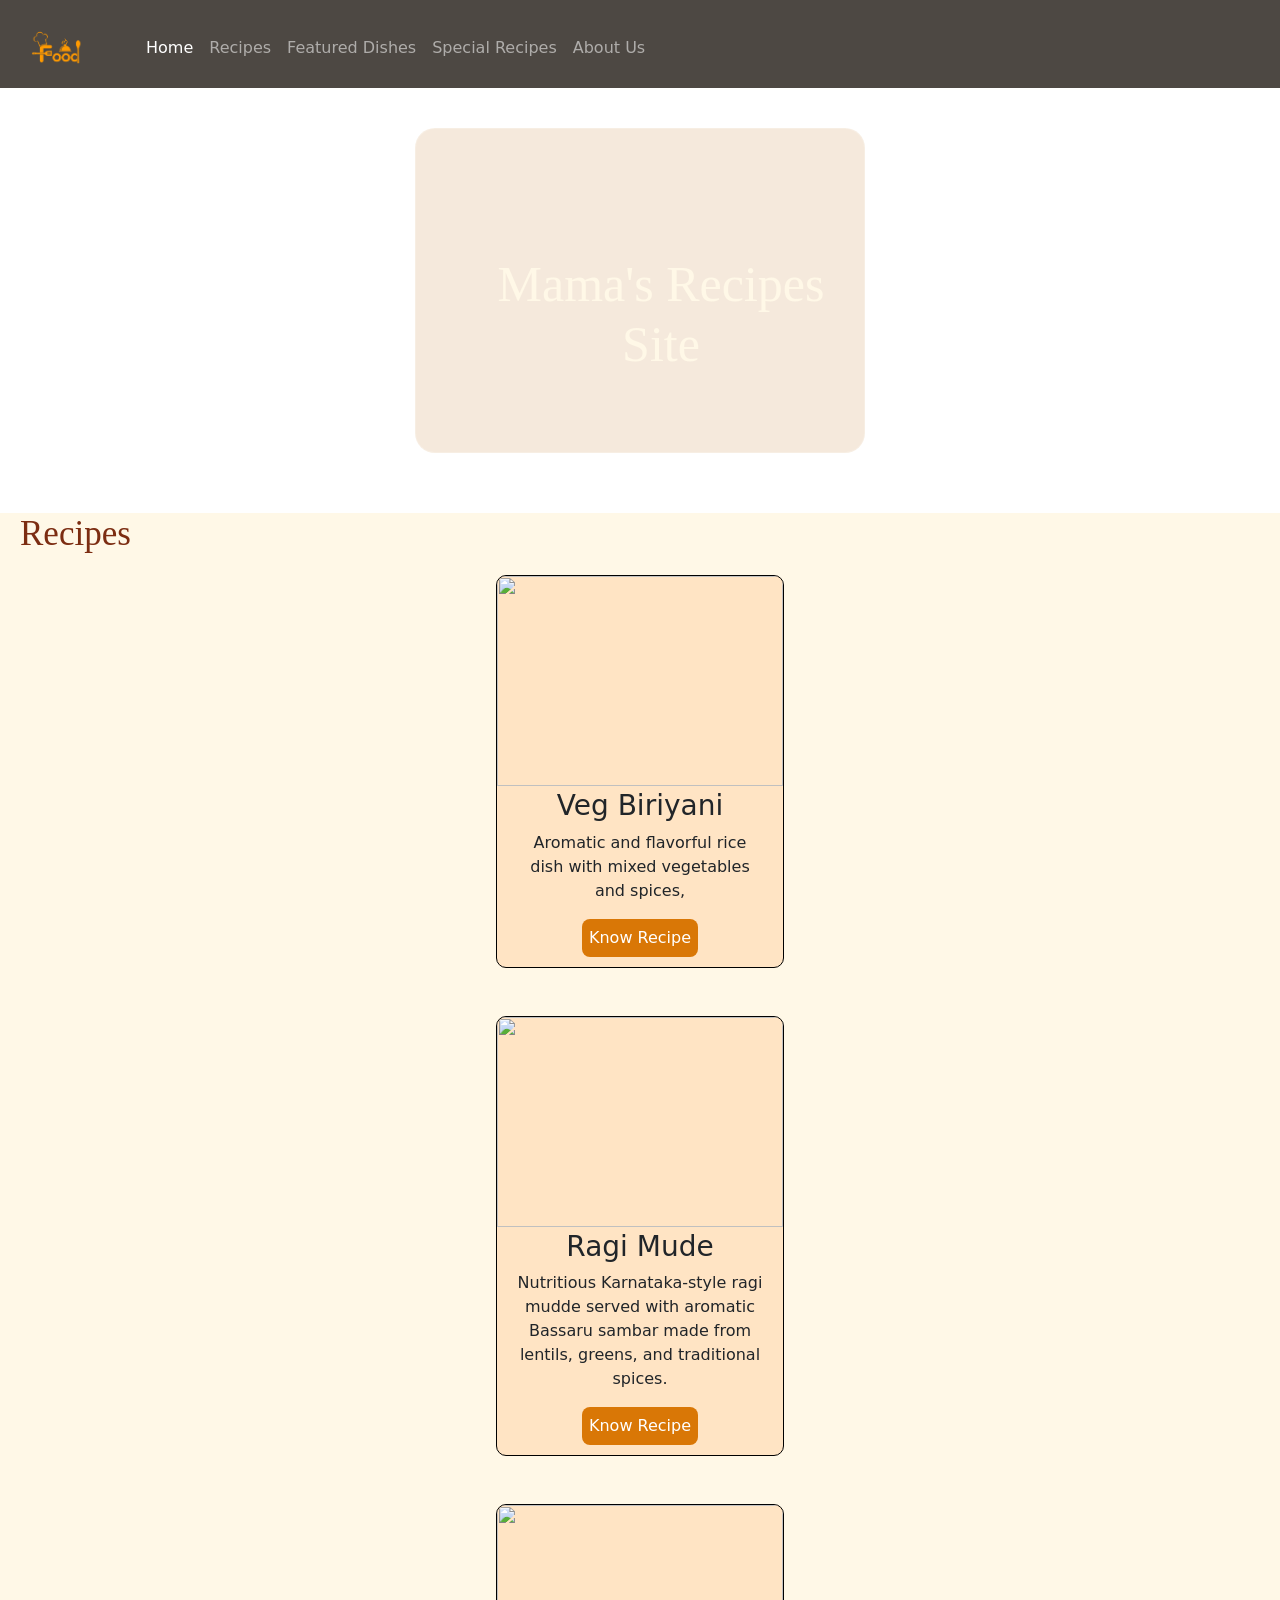
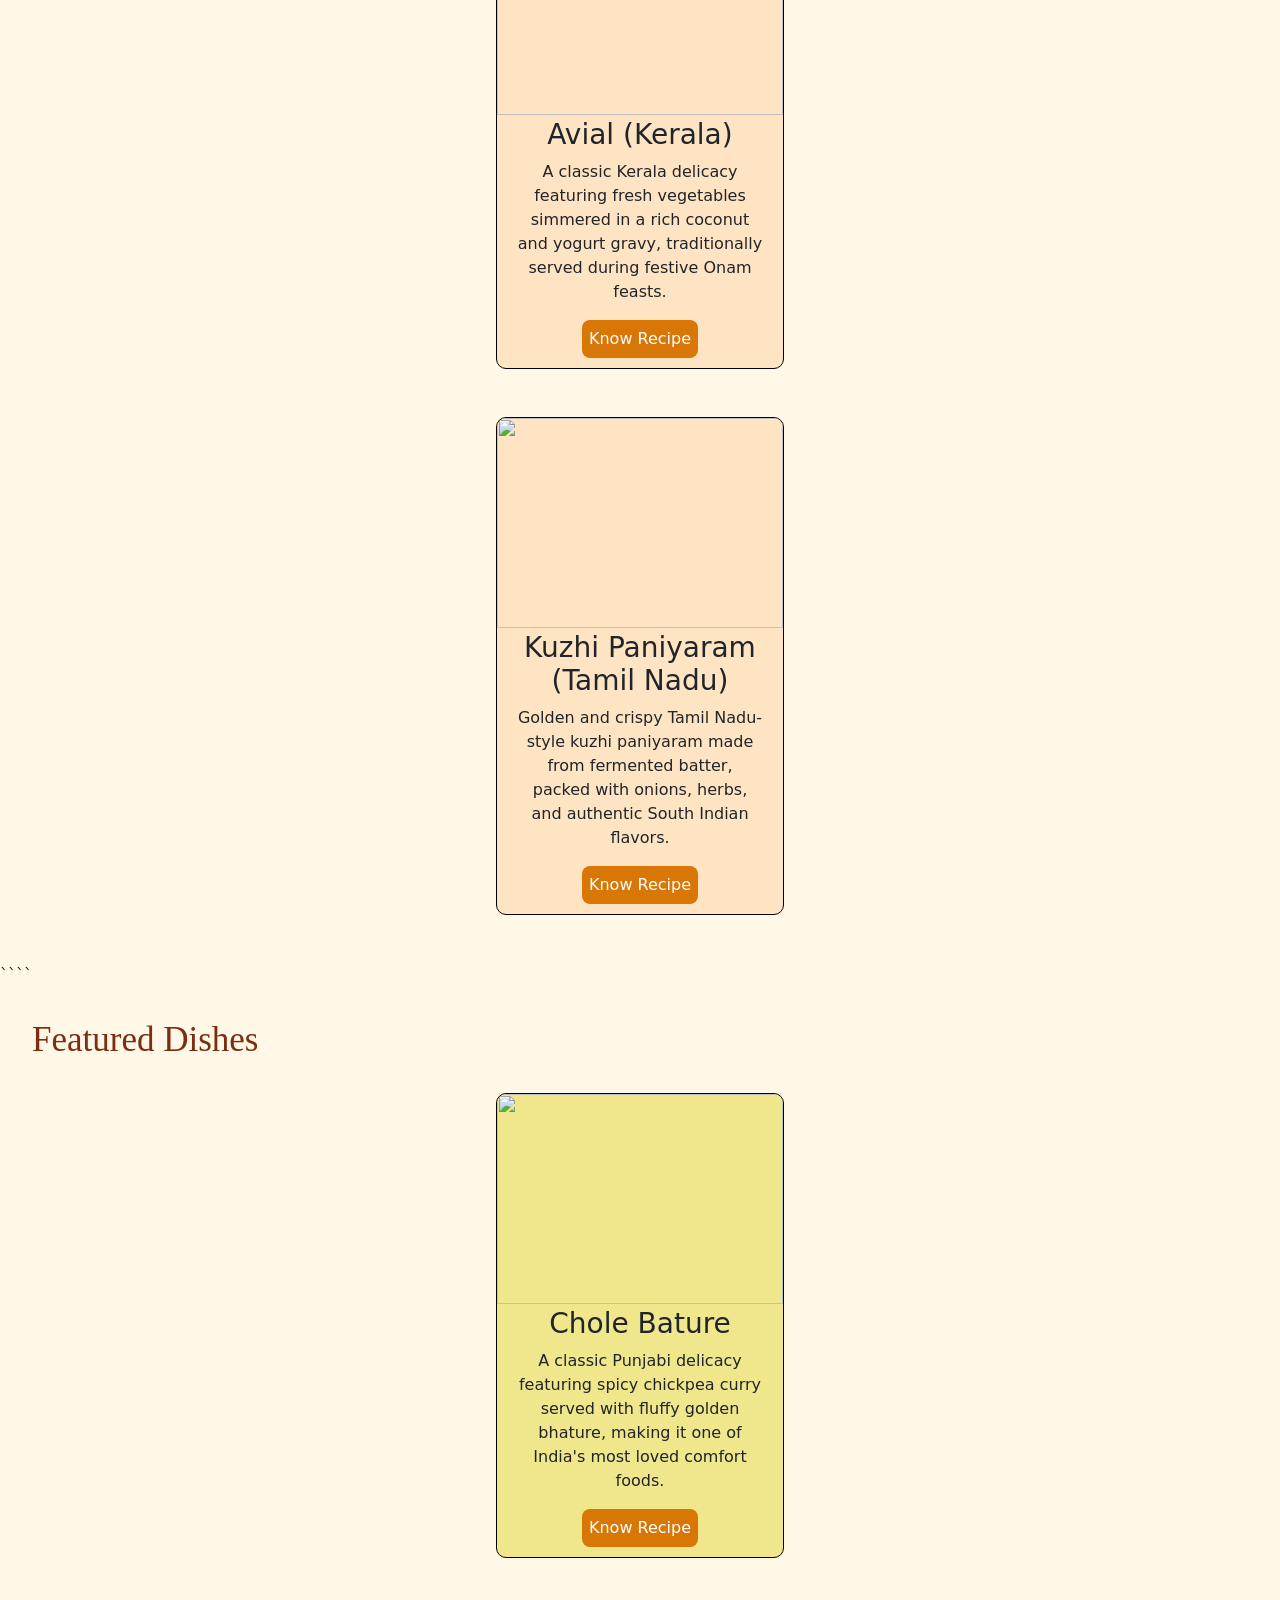
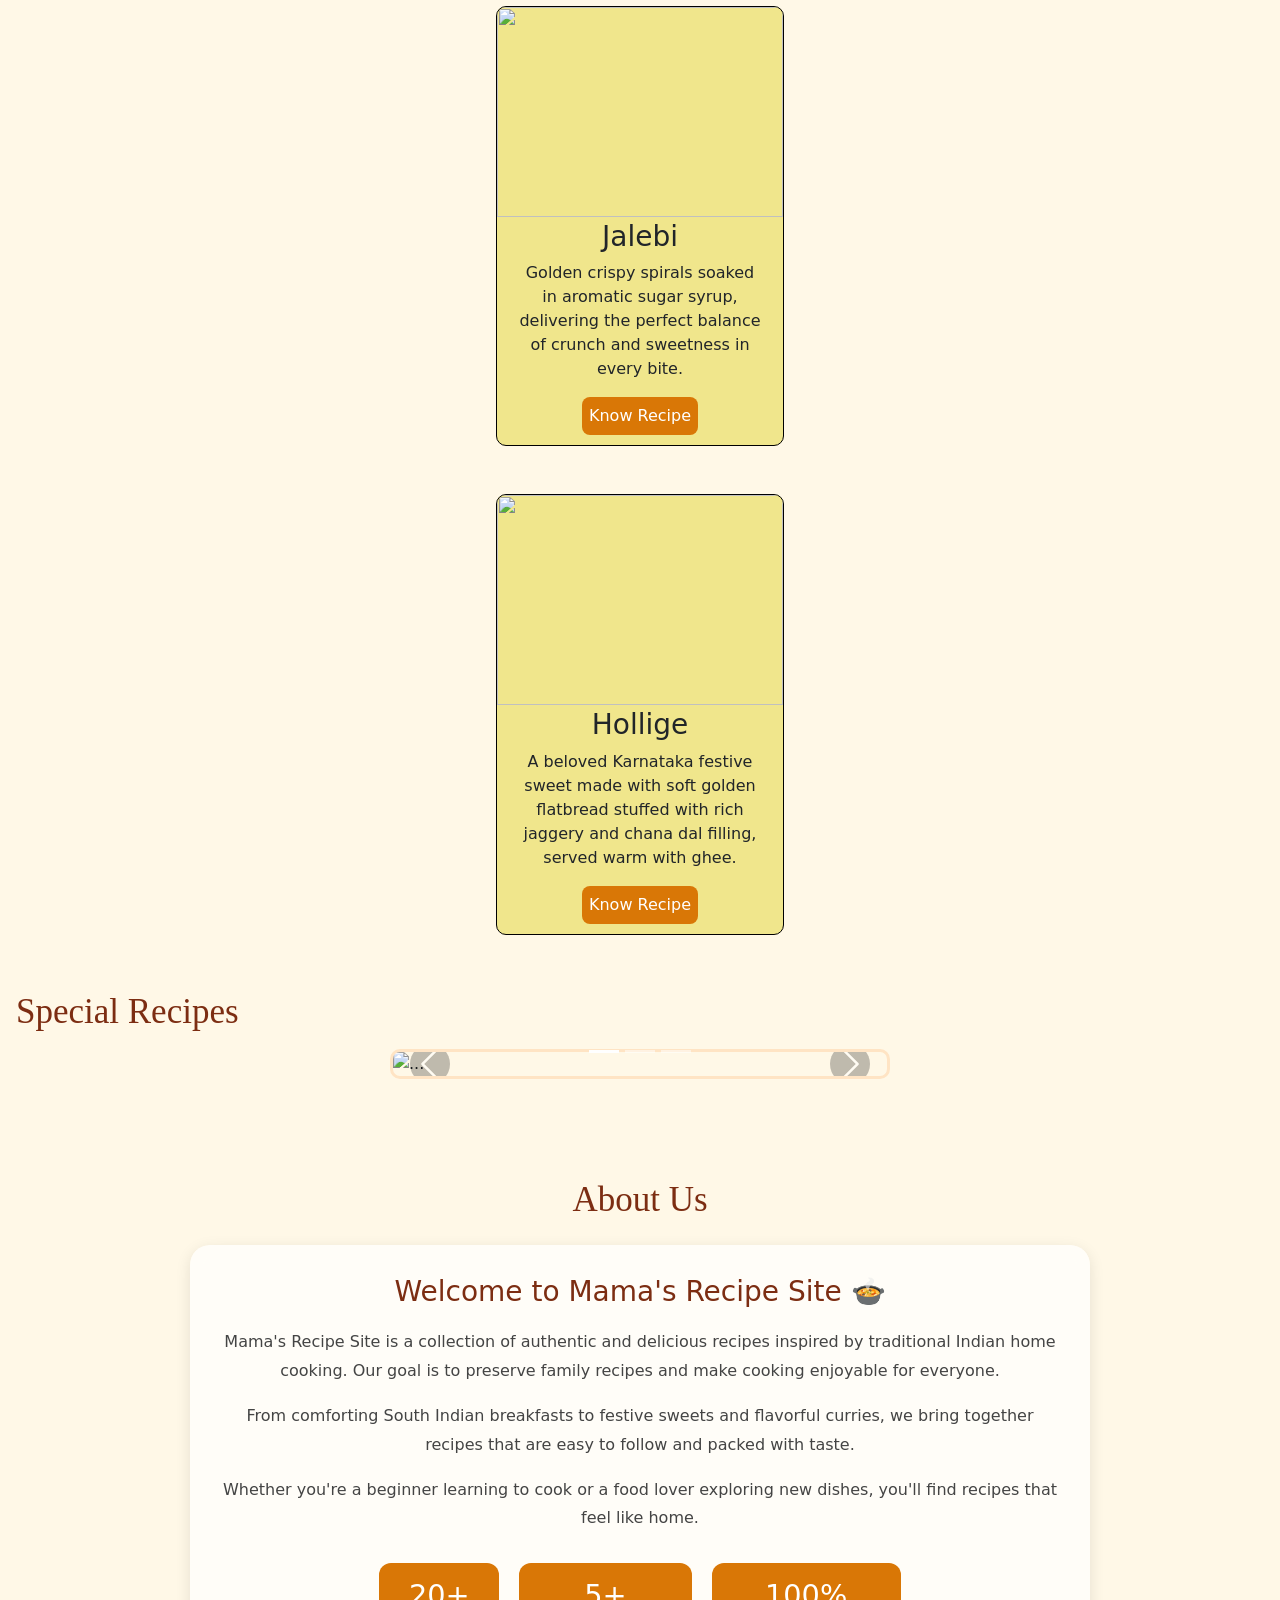
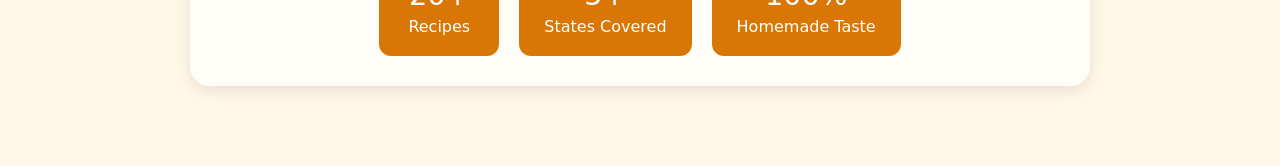
==== commit fcbbbae9: "added about us section" ====
--- a/index.html
+++ b/index.html
@@ -793,6 +793,55 @@
                                                                                 </div>
                                
                                 </section>
+
+                                        <section id="About-us-view" class="about-section">
+                        <div class="container">
+
+                            <h2 class="title-1 text-center mb-4">About Us</h2>
+
+                            <div class="about-card">
+
+                                <h3>Welcome to Mama's Recipe Site 🍲</h3>
+
+                                <p>
+                                    Mama's Recipe Site is a collection of authentic and delicious
+                                    recipes inspired by traditional Indian home cooking. Our goal
+                                    is to preserve family recipes and make cooking enjoyable for
+                                    everyone.
+                                </p>
+
+                                <p>
+                                    From comforting South Indian breakfasts to festive sweets and
+                                    flavorful curries, we bring together recipes that are easy to
+                                    follow and packed with taste.
+                                </p>
+
+                                <p>
+                                    Whether you're a beginner learning to cook or a food lover
+                                    exploring new dishes, you'll find recipes that feel like home.
+                                </p>
+
+                                <div class="about-stats">
+                                    <div class="stat-box">
+                                        <h4>20+</h4>
+                                        <p>Recipes</p>
+                                    </div>
+
+                                    <div class="stat-box">
+                                        <h4>5+</h4>
+                                        <p>States Covered</p>
+                                    </div>
+
+                                    <div class="stat-box">
+                                        <h4>100%</h4>
+                                        <p>Homemade Taste</p>
+                                    </div>
+                                </div>
+
+                            </div>
+
+                        </div>
+                    </section>         
                         <script>
                 document.addEventListener('click', function (event) {
 
--- a/forge-01.css
+++ b/forge-01.css
@@ -1,7 +1,7 @@
 .custom-navbar{
     background-color:#4d4843;
-    height: 60px;
-    padding-bottom: 10px;
+    padding-bottom:0px;
+    
     
 }
 .background-accent{
@@ -48,6 +48,11 @@
     color:#7C2D12;
     margin: 20px;
 
+}
+.navbar-collapse{
+    background-color: #4d4843;
+    margin: 0px;
+    padding: 20px;
 }
 .card-img{
     width:286px;
@@ -99,8 +104,14 @@
 .modals{
     text-align: left;
 }
+.carousel-control-prev-icon,
+.carousel-control-next-icon {
+    background-color: rgba(0,0,0,0.5);
+    border-radius: 50%;
+    padding: 20px;
+}
 .slider{
-    width:600px;
+    width:500px;
 
     margin:auto;
     overflow: hidden;
@@ -118,4 +129,62 @@
     width: 400px;
     height: 700px;
     overflow: hidden;
+}
+.about-section{
+    padding: 80px 20px;
+    background-color: #fff8e7;
+}
+
+.about-card{
+    max-width: 900px;
+    margin: auto;
+
+    background: rgba(255,255,255,0.7);
+    backdrop-filter: blur(10px);
+
+    padding: 30px;
+    border-radius: 20px;
+
+    box-shadow: 0 4px 15px rgba(0,0,0,0.1);
+
+    text-align: center;
+}
+
+.about-card h3{
+    color: #7C2D12;
+    margin-bottom: 20px;
+}
+
+.about-card p{
+    color: #444;
+    line-height: 1.8;
+    font-size: 1rem;
+}
+
+.about-stats{
+    display: flex;
+    justify-content: center;
+    gap: 20px;
+    margin-top: 30px;
+    flex-wrap: wrap;
+}
+
+.stat-box{
+    background: #D97706;
+    color: white;
+
+    padding: 15px 25px;
+    border-radius: 12px;
+
+    min-width: 120px;
+}
+
+.stat-box h4{
+    margin: 0;
+    font-size: 1.8rem;
+}
+
+.stat-box p{
+    margin: 0;
+    color: white;
 }
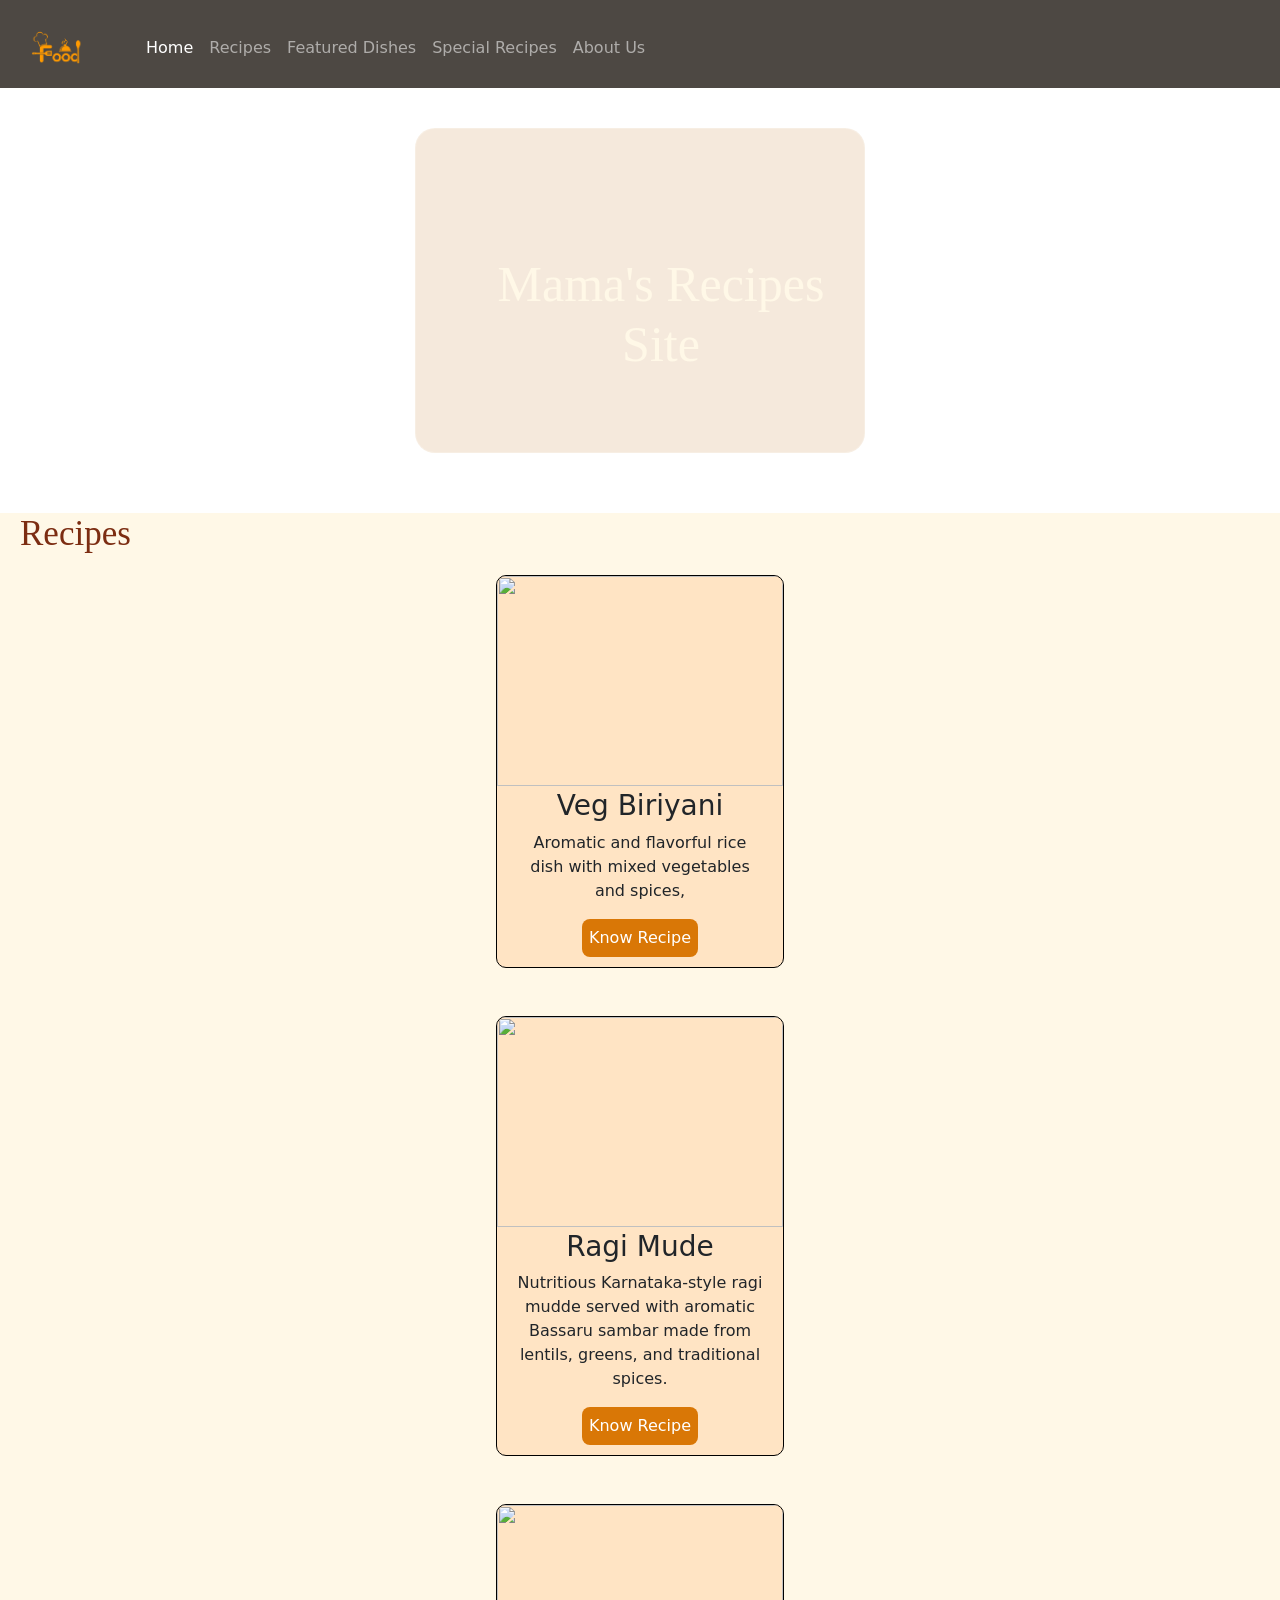
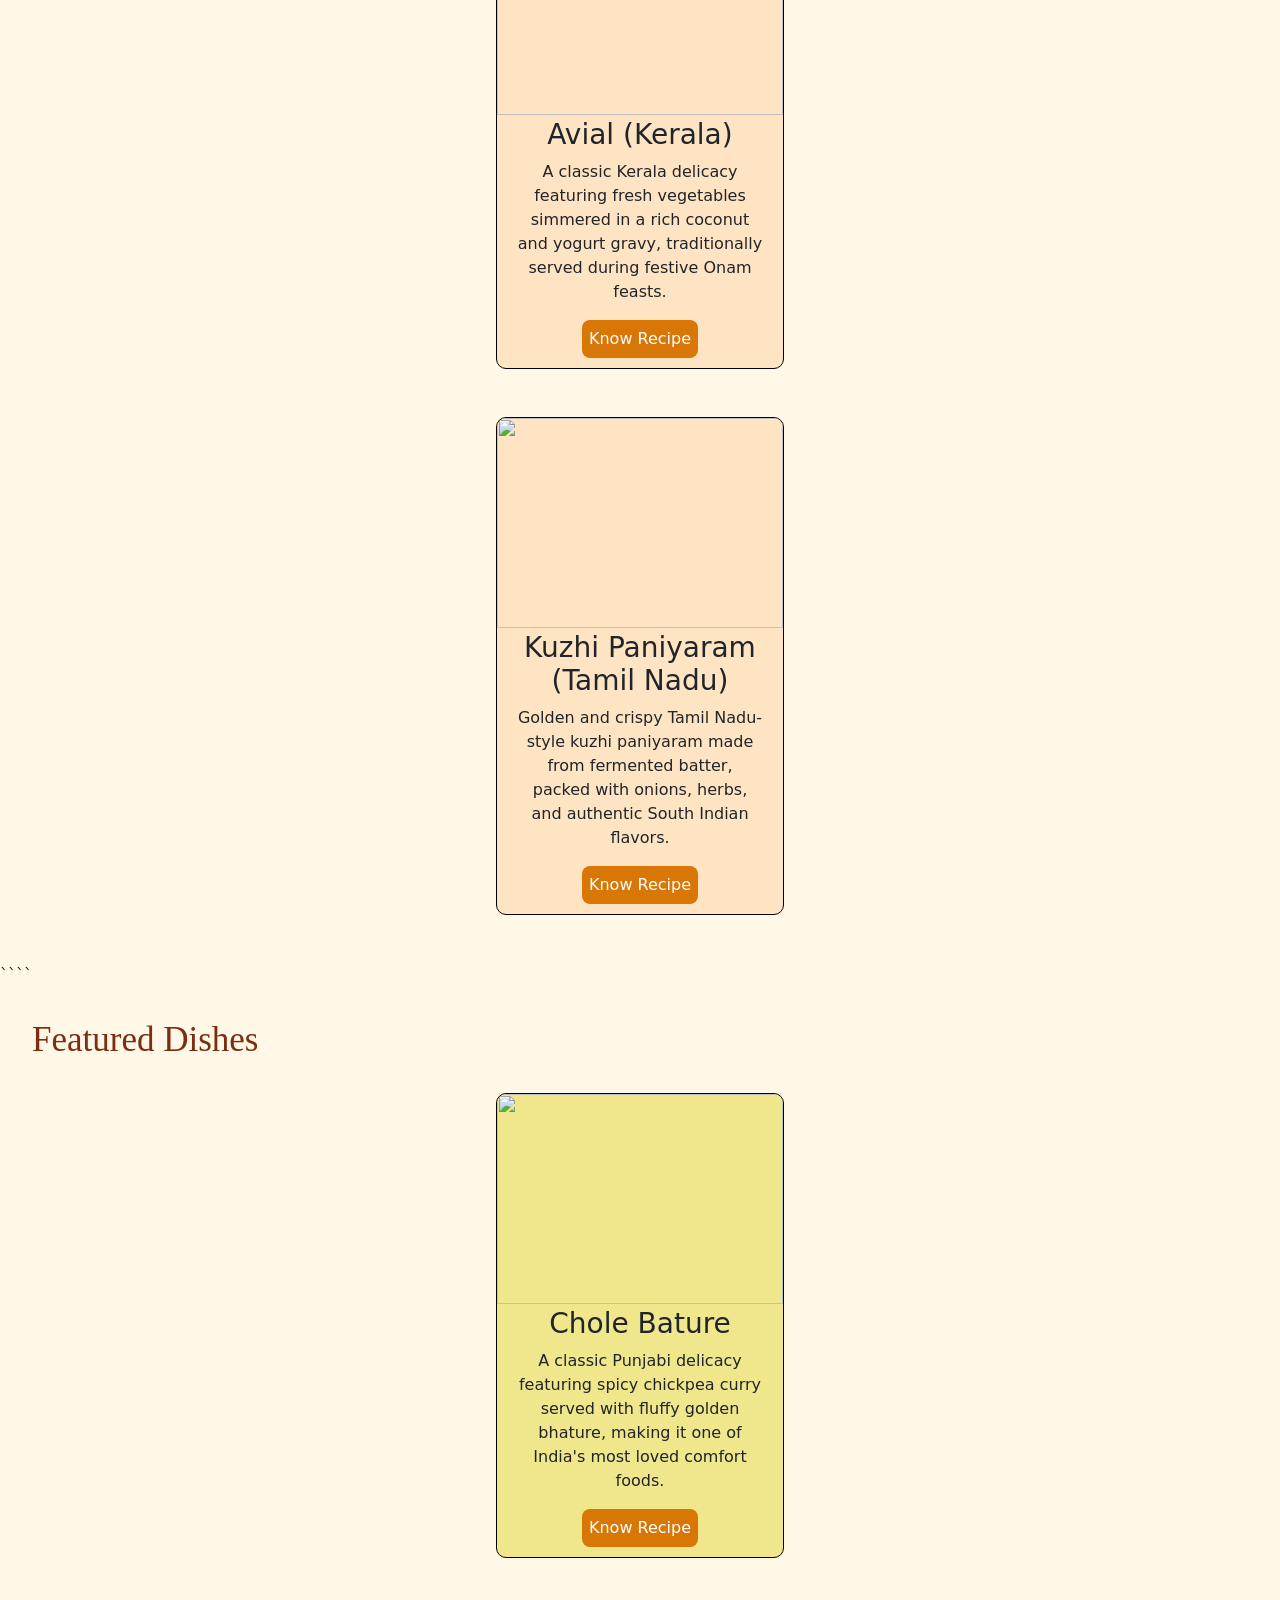
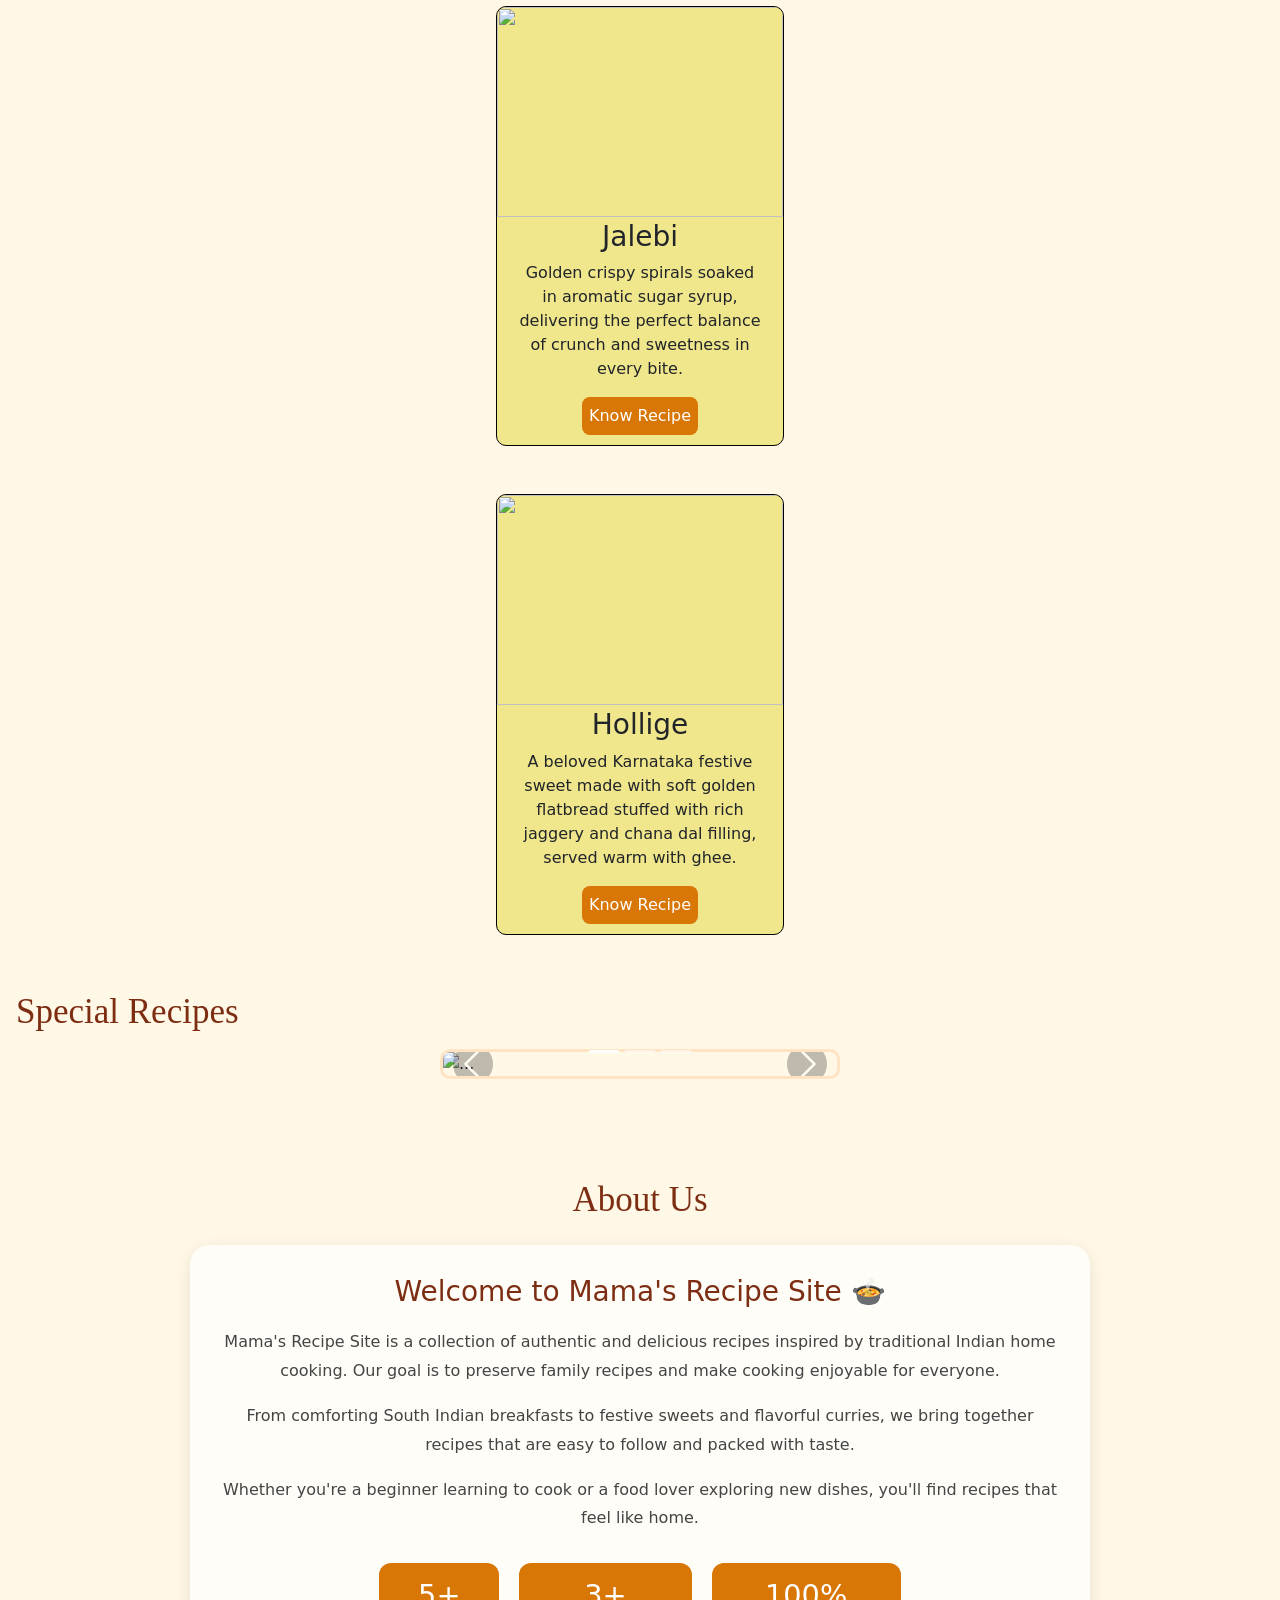
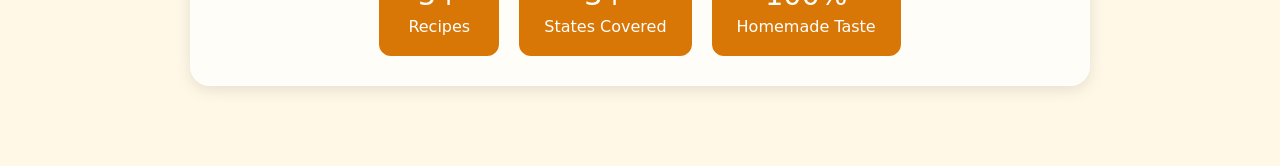
==== commit 1f8a543b: ".." ====
--- a/index.html
+++ b/index.html
@@ -823,12 +823,12 @@
 
                                 <div class="about-stats">
                                     <div class="stat-box">
-                                        <h4>20+</h4>
+                                        <h4>5+</h4>
                                         <p>Recipes</p>
                                     </div>
 
                                     <div class="stat-box">
-                                        <h4>5+</h4>
+                                        <h4>3+</h4>
                                         <p>States Covered</p>
                                     </div>
 
--- a/forge-01.css
+++ b/forge-01.css
@@ -111,7 +111,7 @@
     padding: 20px;
 }
 .slider{
-    width:500px;
+    width:400px;
 
     margin:auto;
     overflow: hidden;
